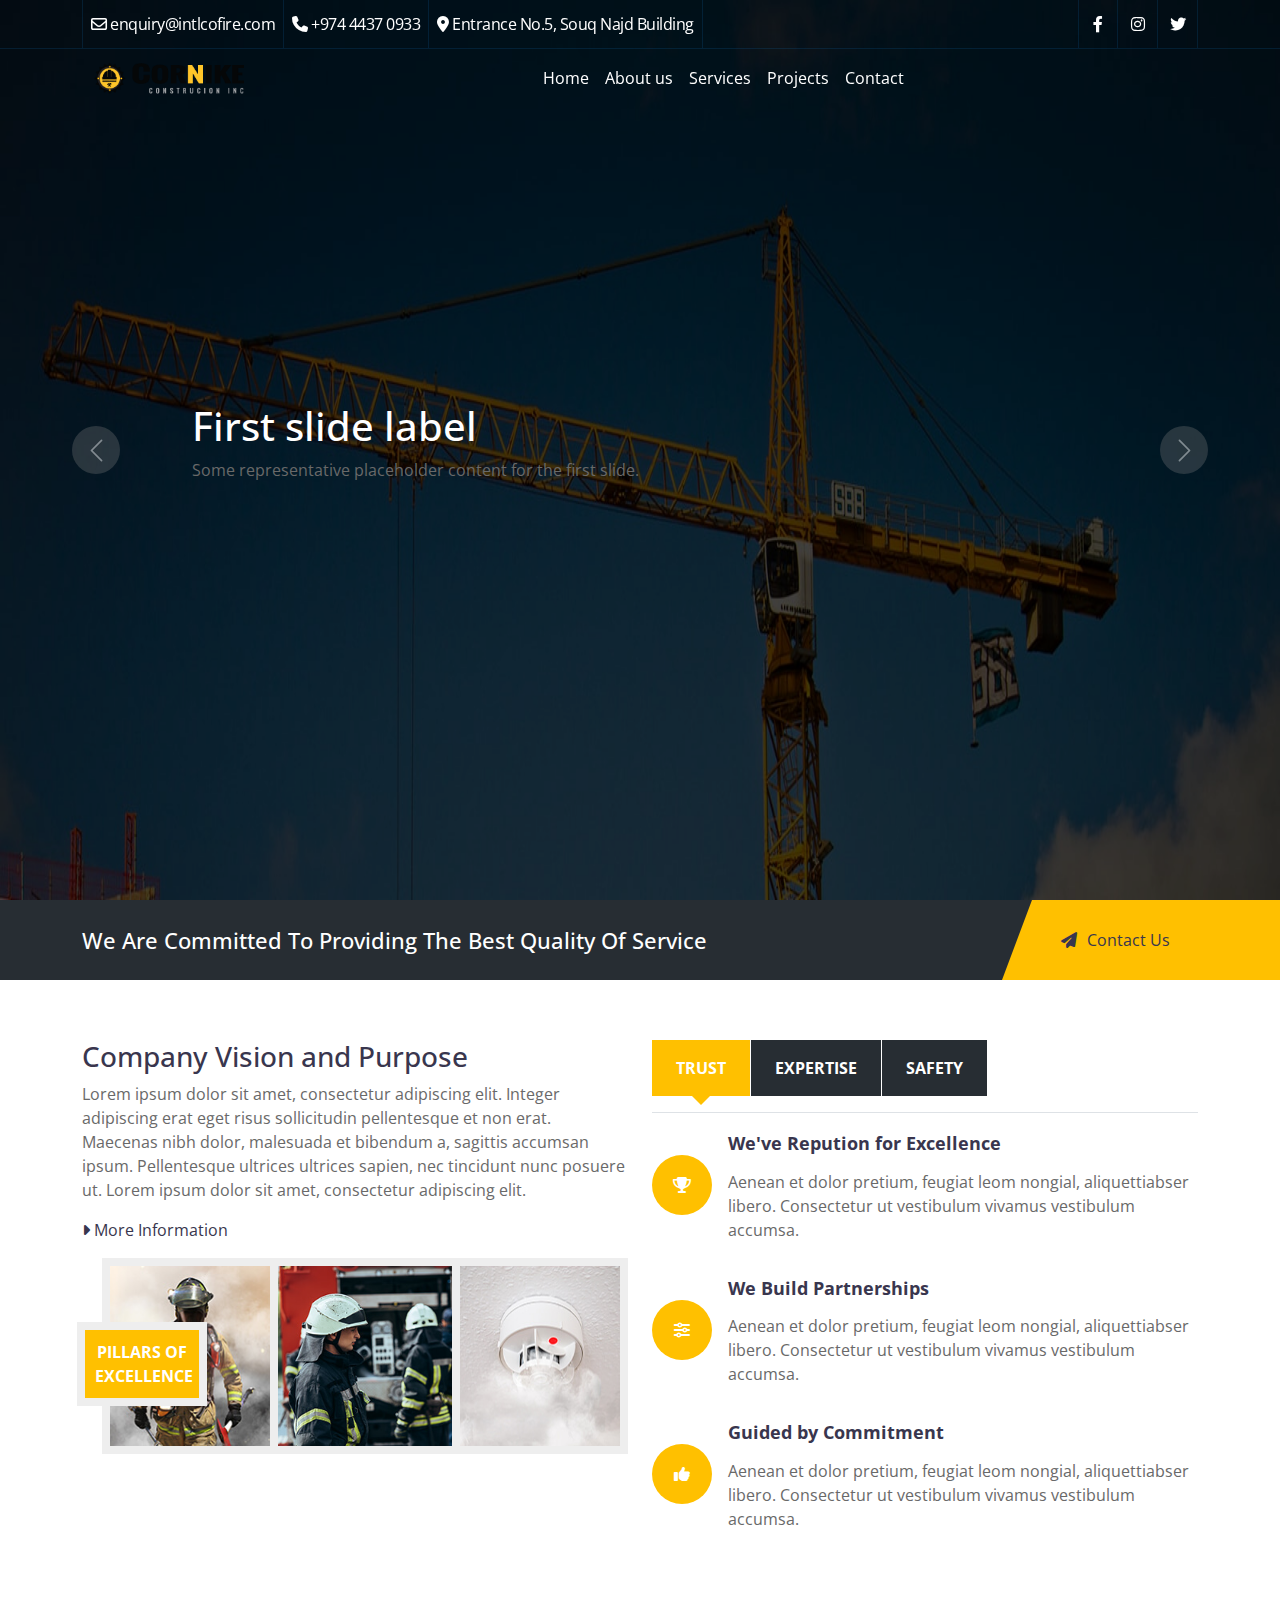
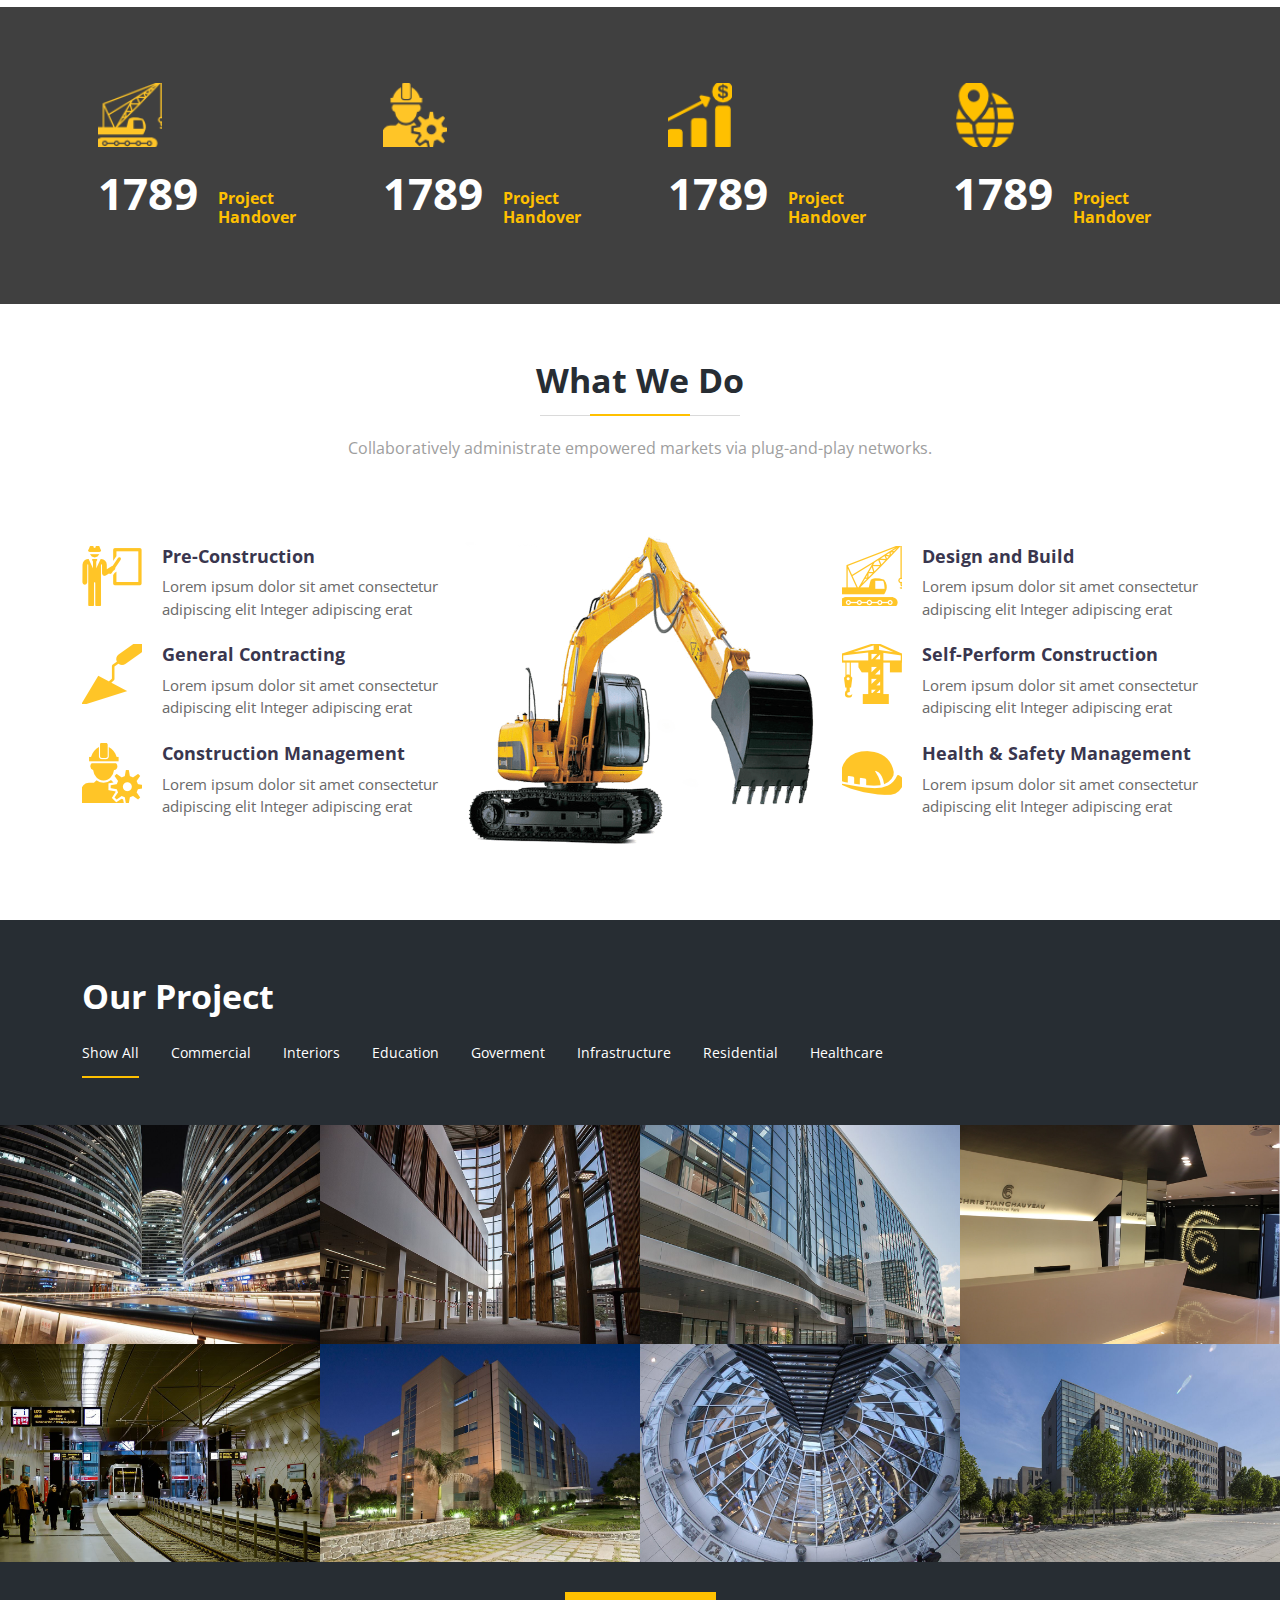
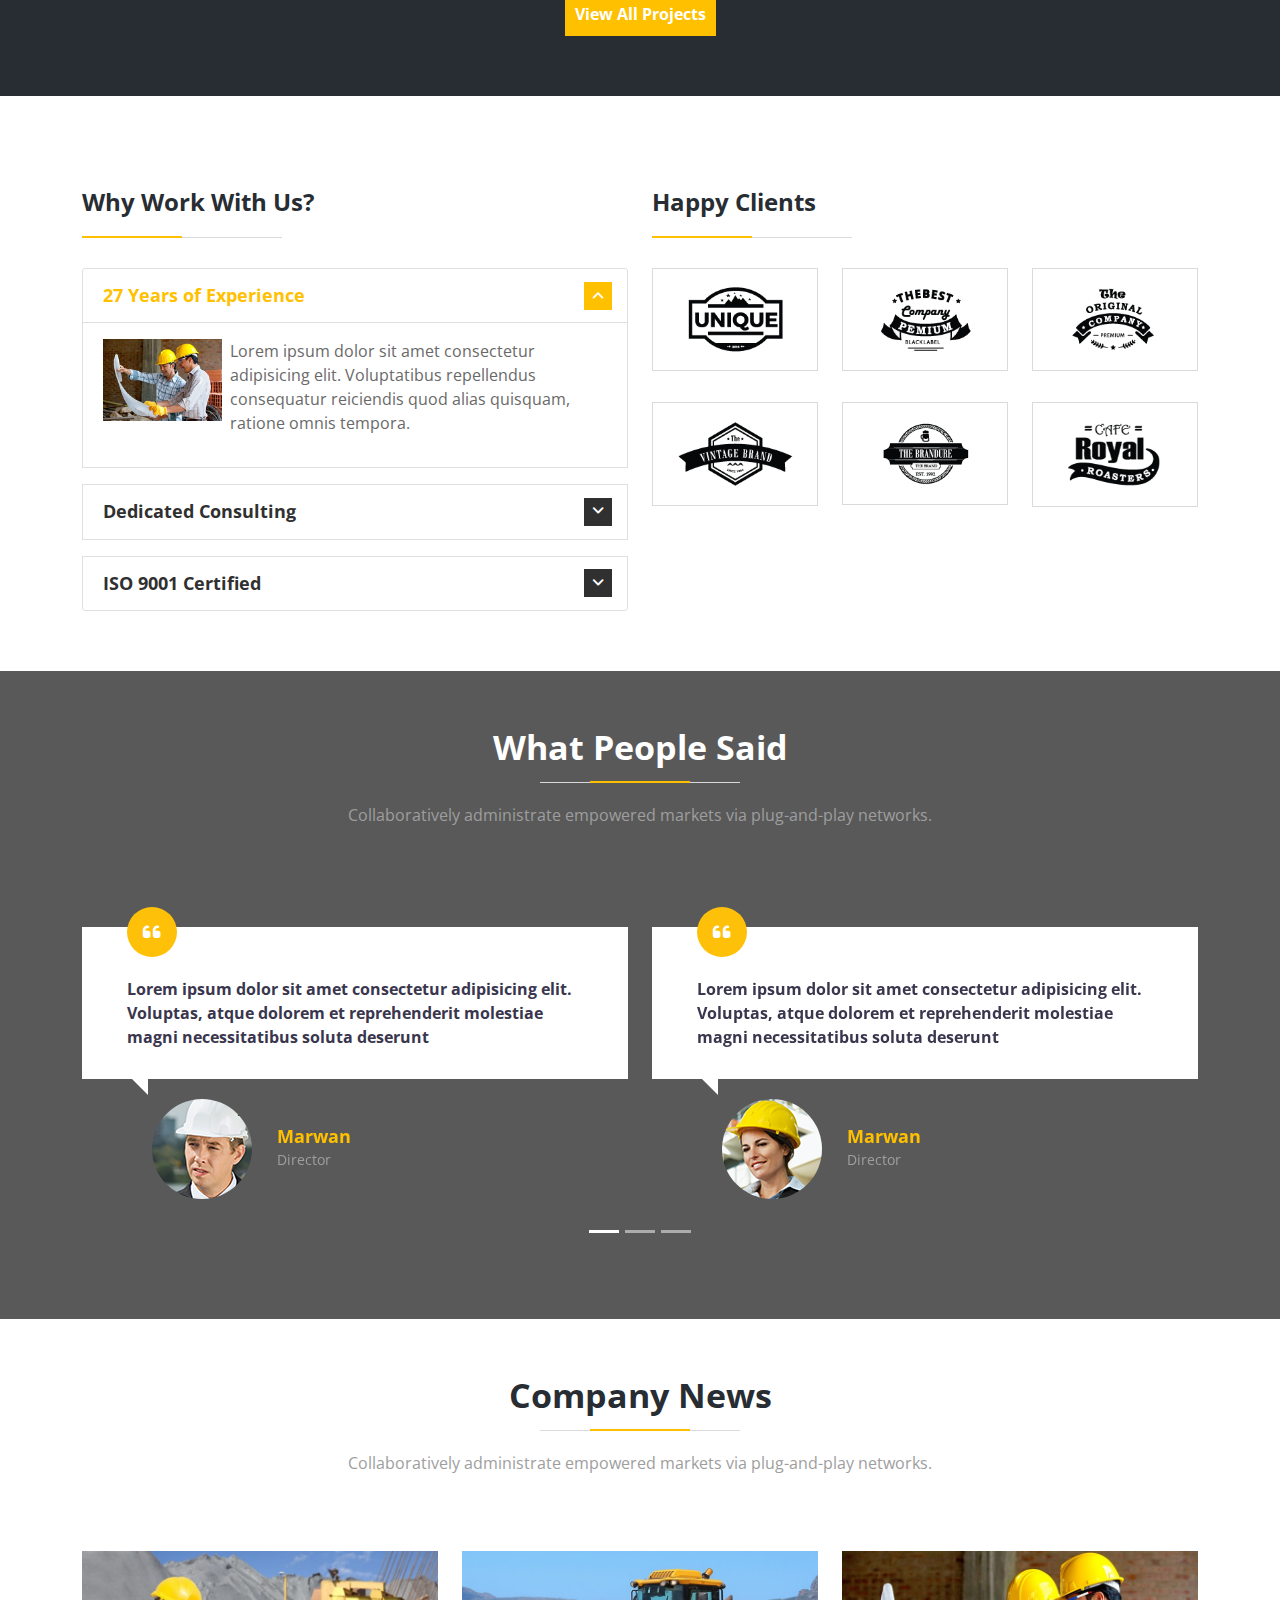
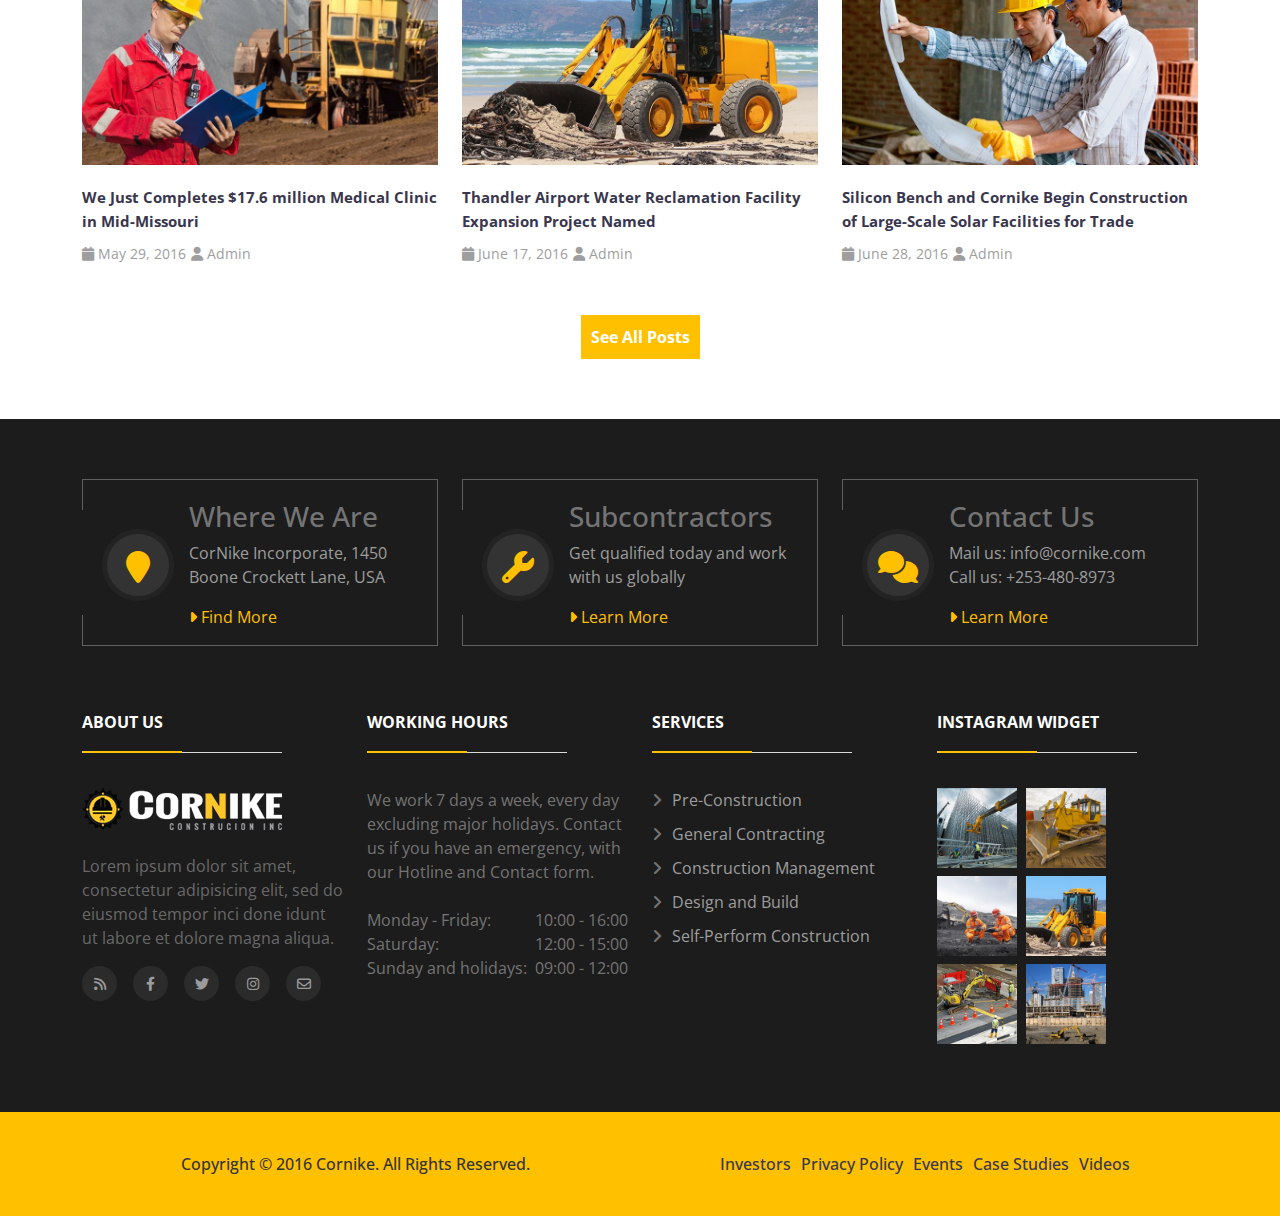
==== index.html @ f259c2c3 "add files" ====
<!DOCTYPE html>
<html lang="en">
  <head>
    <meta charset="UTF-8" />
    <meta name="viewport" content="width=device-width, initial-scale=1.0" />
    <title>Document</title>
    <!-- font Awesome -->
    <link
      rel="stylesheet"
      href="./Assets/libraries/font awesome/css/all.min.css"
    />
    <!-- Bootstrap file -->
    <link rel="stylesheet" href="./Assets/libraries/bootstap/bootstrap.css" />
    <!-- Webfonts -->
    <link rel="preconnect" href="https://fonts.googleapis.com" />
    <link rel="preconnect" href="https://fonts.gstatic.com" crossorigin />
    <link
      href="https://fonts.googleapis.com/css2?family=Open+Sans:wght@300;400;500;600;700&display=swap"
      rel="stylesheet"
    />
    <!-- File of Css -->
    <link rel="stylesheet" href="./Assets/css/global.css" />
    <link rel="stylesheet" href="./Assets/css/index.css" />
  </head>
  <body>
    <header class="">
      <div class="topbar">
        <div
          class="container d-none d-sm-flex align-items-center justify-content-between"
        >
          <div class="topbar-left-content d-flex align-items-center">
            <div class="topbar-mail p-2">
              <a href="mailto:enquiry@intlcofire.com" target="_blank">
                <i class="fa-regular fa-envelope"></i>
                <span class="d-none d-lg-inline-block"
                  >enquiry@intlcofire.com</span
                >
              </a>
            </div>
            <div class="topbar-contact p-2">
              <a href="tel:+97444370933 " target="_blank">
                <i class="fa-solid fa-phone"></i>
                <span class="d-none d-lg-inline-block"> +974 4437 0933</span>
              </a>
            </div>
            <div class="topbar-location p-2">
              <a href="" target="_blank">
                <i class="fa-solid fa-location-dot"></i>
                <span class="d-none d-lg-inline-block"
                  >Entrance No.5, Souq Najd Building</span
                >
              </a>
            </div>
          </div>
          <div class="topbar-right-content">
            <ul class="d-flex align-items-center ps-0 mb-0">
              <li class="ms-0">
                <a href="">
                  <i class="fa-brands fa-facebook-f"></i>
                </a>
              </li>
              <li class="ms-0">
                <a href="">
                  <i class="fa-brands fa-instagram"></i>
                </a>
              </li>
              <li class="ms-0">
                <a href="">
                  <i class="fa-brands fa-twitter"></i>
                </a>
              </li>
            </ul>
          </div>
        </div>
      </div>
      <div class="bottombar">
        <div class="container">
          <nav class="navbar navbar-expand-lg bg-body-tertiary">
            <div class="container-fluid">
              <a class="navbar-brand" href="#">
                <img
                  src="./Assets/Images/header/logo/firestone-fire-fighting-safety-equipment-dubai-al-ain-abu-dhabi.png"
                  alt=""
                />
              </a>
              <button
                class="navbar-toggler"
                type="button"
                data-bs-toggle="collapse"
                data-bs-target="#navbarNav"
                aria-controls="navbarNav"
                aria-expanded="false"
                aria-label="Toggle navigation"
              >
                <span class="navbar-toggler-icon">
                  <i class="fa-solid fa-bars"></i>
                </span>
              </button>
              <div class="collapse navbar-collapse" id="navbarNav">
                <ul class="navbar-nav mx-auto">
                  <li class="nav-item">
                    <a class="nav-link active" aria-current="page" href="#">
                      Home
                    </a>
                  </li>
                  <li class="nav-item">
                    <a class="nav-link" href="#">About us</a>
                  </li>
                  <li class="nav-item">
                    <a class="nav-link" href="#">Services</a>
                  </li>
                  <li class="nav-item">
                    <a class="nav-link" href="#"> Projects </a>
                  </li>
                  <li class="nav-item">
                    <a class="nav-link" href="#"> Contact </a>
                  </li>
                </ul>
              </div>
            </div>
          </nav>
        </div>
      </div>
    </header>
    <main>
      <section id="hero">
        <div
          id="carouselExampleAutoplaying"
          class="carousel slide"
          data-bs-ride="carousel"
        >
          <div class="carousel-inner">
            <div class="carousel-item active">
              <img
                src="./Assets/Images/home/hero-section/image-2.jpg"
                class="d-block w-100"
                alt="..."
              />
              <div class="info-content d-block">
                <h1>First slide label</h1>
                <p>
                  Some representative placeholder content for the first slide.
                </p>
              </div>
            </div>
            <div class="carousel-item">
              <img
                src="./Assets/Images/home/hero-section/image1.jpg"
                class="d-block w-100"
                alt="..."
              />
              <div class="info-content d-block">
                <h1>Second slide label</h1>
                <p>
                  Some representative placeholder content for the first slide.
                </p>
              </div>
            </div>
            <div class="carousel-item">
              <img
                src="./Assets/Images/home/hero-section/image 3.jpg"
                class="d-block w-100"
                alt="..."
              />
              <div class="info-content d-block">
                <h1>Third slide label</h1>
                <p>
                  Some representative placeholder content for the first slide.
                </p>
              </div>
            </div>
          </div>
          <button
            class="carousel-control-prev"
            type="button"
            data-bs-target="#carouselExampleAutoplaying"
            data-bs-slide="prev"
          >
            <span class="carousel-control-prev-icon" aria-hidden="true"></span>
            <span class="visually-hidden">Previous</span>
          </button>
          <button
            class="carousel-control-next"
            type="button"
            data-bs-target="#carouselExampleAutoplaying"
            data-bs-slide="next"
          >
            <span class="carousel-control-next-icon" aria-hidden="true"></span>
            <span class="visually-hidden">Next</span>
          </button>
        </div>
      </section>

      <section id="call-to-action" class="call-to-action">
        <div class="container">
          <div class="row">
            <div class="col-md-10 col-xs-12">
              <h3 class="call-to-action-title">
                We are committed to providing the best quality of service
              </h3>
            </div>

            <div class="col-md-2 col-xs-12">
              <div class="call-to-action-btn-angle">
                <a href="#"><i class="fa fa-paper-plane"></i>Contact Us</a>
              </div>
            </div>
          </div>
          <!-- Row end -->
        </div>
        <!-- Container end -->
      </section>

      <!-- <section id="whatWeProvide">
        <div class="container">
          <div class="row d-flex align-items-center">
            <div class="col-12 col-sm-6 col-md-4 py-2 align-self-stretch">
              <a
                class="box d-flex flex-column align-items-center gap-3 text-center"
                href=""
              >
                <div class="image">
                  <img
                    class="w-100"
                    src="./Assets/Images/home/Icons/fire-extinguisher-svgrepo-com.svg"
                    alt=""
                  />
                </div>
                <span class="fs-5 fw-bold">Supply &amp; Distribution</span>
                <p>
                  Distributor of fire fighting equipment & supplies. Products
                  such as fire extinguishers, fire hydrants, fire hose reels and
                  fire pump system.
                </p>
              </a>
            </div>
            <div class="col-12 col-sm-6 col-md-4 py-2 align-self-stretch">
              <a
                class="box d-flex flex-column align-items-center gap-3 text-center"
                href=""
              >
                <div class="image">
                  <img
                    class="w-100"
                    src="./Assets/Images/home/Icons/electrical-service-svgrepo-com.svg"
                    alt=""
                  />
                </div>
                <span class="fs-5 fw-bold">Installation & Commissioning</span>
                <p>
                  We design, install and program a fire alarm system for all
                  types of standard and special hazard situations.
                </p>
              </a>
            </div>
            <div class="col-12 col-sm-6 col-md-4 py-2 align-self-stretch">
              <a
                class="box d-flex flex-column align-items-center gap-3 text-center"
                href=""
              >
                <div class="image">
                  <img
                    class="w-100"
                    src="./Assets/Images/home/Icons/working-tools-svgrepo-com.svg"
                    alt=""
                  />
                </div>
                <span class="fs-5 fw-bold">Service &amp; Maintenance</span>
                <p>
                  We provide a variety of attractive Service and Maintenance
                  packages for full service contracts of your entire Fire and
                  Safety System.
                </p>
              </a>
            </div>
          </div>
        </div>
      </section> -->
      <!-- <section id="whoWeAre">

        <div class="container">
          <div class="row d-flex align-items-center">
            <div class="col-12 col-md-8">
              <div class="box">
                <h2 class="mb-4">Who We Are ?</h2>
                <p>
                  <strong
                    >International Company for Safety & Fire Equipment(Int'Co),
                  </strong>
                  Lorem ipsum dolor sit amet consectetur adipisicing elit.
                  Veritatis provident nulla nemo alias facere quo eos magni
                  aliquid cupiditate vero repudiandae minus, possimus ipsam
                  inventore molestias quas. Perferendis, quam. Quas.
                </p>
                <p>
                  Lorem ipsum dolor sit amet consectetur, adipisicing elit.
                  Sint, explicabo animi quam a voluptate qui doloremque
                  provident laudantium nulla quibusdam harum laboriosam
                  cupiditate molestias facere ratione nesciunt optio quos
                  maiores!
                </p>
                <p>
                  Lorem ipsum dolor, sit amet consectetur adipisicing elit.
                  Quidem nihil saepe quo dicta quas rem dolore itaque aperiam
                  atque ad, neque expedita temporibus quia odio voluptatibus
                  quos? Expedita, laboriosam tenetur.
                </p>
                <button type="button" class="btn btn-primary mt-4">
                  <a href="">Read more</a>
                </button>
              </div>
            </div>
            <div class="d-none d-md-flex col-4">
              <div class="box">
                <div class="image">
                  <img
                    class="w-100"
                    src="./Assets/Images/home/who we are/side_photo.png"
                    alt=""
                  />
                </div>
              </div>
            </div>
          </div>
        </div>
      </section> -->

      <section id="ts-features" class="ts-features">
        <div class="container">
          <div class="row">
            <div class="col-sm-6">
              <div class="intro-feature">
                <h3>Company Vision and Purpose</h3>
                <p>
                  Lorem ipsum dolor sit amet, consectetur adipiscing elit.
                  Integer adipiscing erat eget risus sollicitudin pellentesque
                  et non erat. Maecenas nibh dolor, malesuada et bibendum a,
                  sagittis accumsan ipsum. Pellentesque ultrices ultrices
                  sapien, nec tincidunt nunc posuere ut. Lorem ipsum dolor sit
                  amet, consectetur adipiscing elit.
                </p>
                <p>
                  <a class="intro-link" href="#"
                    ><i class="fa fa-caret-right"> </i> More Information</a
                  >
                </p>
                <div class="img-box d-flex">
                  <div class="img-box-small">Pillars of Excellence</div>
                  <figure>
                    <img
                      class="img-responsive bg-primary w-100"
                      src="./Assets/Images/home/ts-features/1.jpg"
                      alt=""
                    />
                  </figure>
                  <figure>
                    <img
                      class="img-responsive bg-primary w-100"
                      src="./Assets/Images/home/ts-features/2.jpg"
                      alt=""
                    />
                  </figure>
                  <figure>
                    <img
                      class="img-responsive bg-primary w-100"
                      src="./Assets/Images/home/ts-features/3.jpg"
                      alt=""
                    />
                  </figure>
                </div>
              </div>
              <!-- Intro box end -->
            </div>
            <!-- Col end -->

            <div class="col-sm-6">
              <div class="featured-tab">
                <ul class="nav nav-tabs d-flex">
                  <li class="py-3 px-4 mb-3 active">
                    <a
                      class="animated fadeIn"
                      href="#tab_a"
                      data-bs-toggle="tab"
                      aria-expanded="true"
                    >
                      <span class="tab-head">
                        <span class="tab-text-title">Trust</span>
                      </span>
                    </a>
                  </li>
                  <li class="py-3 px-4 mb-3">
                    <a
                      class="animated fadeIn"
                      href="#tab_b"
                      data-bs-toggle="tab"
                      aria-expanded="false"
                    >
                      <span class="tab-head">
                        <span class="tab-text-title">Expertise</span>
                      </span>
                    </a>
                  </li>
                  <li class="py-3 px-4 mb-3">
                    <a
                      class="animated fadeIn"
                      href="#tab_c"
                      data-bs-toggle="tab"
                      aria-expanded="false"
                    >
                      <span class="tab-head">
                        <span class="tab-text-title">Safety</span>
                      </span>
                    </a>
                  </li>
                </ul>

                <div class="tab-content">
                  <div class="tab-pane animated fadeInRight active" id="tab_a">
                    <div class="tab-wrapper">
                      <div class="ts-service-box d-flex gap-3">
                        <span class="ts-service-icon d-flex"
                          ><i class="fa fa-trophy"> </i
                        ></span>
                        <div class="ts-service-box-content">
                          <h3>We've Repution for Excellence</h3>
                          <p>
                            Aenean et dolor pretium, feugiat leom nongial,
                            aliquettiabser libero. Consectetur ut vestibulum
                            vivamus vestibulum accumsa.
                          </p>
                        </div>
                      </div>
                      <!-- Service 1 end -->

                      <div class="ts-service-box d-flex gap-3">
                        <span class="ts-service-icon d-flex"
                          ><i class="fa fa-sliders"> </i
                        ></span>
                        <div class="ts-service-box-content">
                          <h3>We Build Partnerships</h3>
                          <p>
                            Aenean et dolor pretium, feugiat leom nongial,
                            aliquettiabser libero. Consectetur ut vestibulum
                            vivamus vestibulum accumsa.
                          </p>
                        </div>
                      </div>
                      <!-- Service 2 end -->

                      <div class="ts-service-box d-flex gap-3">
                        <span class="ts-service-icon d-flex"
                          ><i class="fa fa-thumbs-up"> </i
                        ></span>
                        <div class="ts-service-box-content">
                          <h3>Guided by Commitment</h3>
                          <p>
                            Aenean et dolor pretium, feugiat leom nongial,
                            aliquettiabser libero. Consectetur ut vestibulum
                            vivamus vestibulum accumsa.
                          </p>
                        </div>
                      </div>
                      <!-- Service 3 end -->
                    </div>
                    <!-- Tab wrapper end -->
                  </div>
                  <!-- Tab pane 1 end -->

                  <div class="tab-pane animated fadeInRight" id="tab_b">
                    <p>
                      Anim pariatur cliche reprehenderit, enim eiusmod high life
                      accusamus terry richardson ad squid. 3 wolf moon officia
                      aute, non cupidatat skateboard dolor brunch. Food truck
                      quinoa nesciunt laborum eiusmod. Brunch 3 wolf moon
                      tempor, sunt aliqua put a bird on it squid single-origin
                      coffee nulla assumenda shoreditch et.
                    </p>

                    <div class="ts-service-box d-flex gap-3">
                      <span class="ts-service-icon d-flex"
                        ><i class="fa fa-users"> </i
                      ></span>
                      <div class="ts-service-box-content">
                        <h3>A Team of Professionals</h3>
                        <p>
                          Aenean et dolor pretium, feugiat leom nongial,
                          aliquettiabser libero. Consectetur ut vestibulum
                          vivamus vestibulum accumsa.
                        </p>
                      </div>
                    </div>
                    <!-- Service 1 end -->

                    <div class="ts-service-box d-flex gap-3">
                      <span class="ts-service-icon d-flex">
                        <i class="fa fa-hourglass"> </i>
                      </span>
                      <div class="ts-service-box-content">
                        <h3>121 Years of Young</h3>
                        <p>
                          Aenean et dolor pretium, feugiat leom nongial,
                          aliquettiabser libero. Consectetur ut vestibulum
                          vivamus vestibulum accumsa.
                        </p>
                      </div>
                    </div>
                    <!-- Service 2 end -->
                  </div>
                  <!-- Tab pane 2 end -->

                  <div class="tab-pane animated fadeInLeft" id="tab_c">
                    <div class="safety">
                      <img
                        class="pull-left"
                        src="./Assets/Images/home/ts-features/4.jpg"
                        alt=""
                      />
                      <p>
                        Aenean et dolor pretium, feugiat leom nongial,
                        aliquettiabser libero. Consectetur ut vestibulum vivamus
                        vestibulum accumsa.Aenean et dolor pretium, feugiat leom
                        nongial, aliquettiabser libero. Consectetur ut
                        vestibulum vivamus vestibulum accumsa.Aenean et dolor
                        pretium, feugiat leom nongial, aliquettiabser libero.
                        Consectetur ut vestibulum vivamus vestibulum
                        accumsa.Aenean et dolor pretium, feugiat leom nongial,
                        aliquettiabser libero. Consectetur ut vestibulum
                        vivamus.
                      </p>
                    </div>
                  </div>
                  <!-- Tab pane 3 end -->
                </div>
                <!-- tab content -->
              </div>
              <!-- Featured tab end -->
            </div>
            <!-- Col end -->
          </div>
          <!-- Row end -->
        </div>
        <!-- Container end -->
      </section>

      <section id="facts">
        <div class="container">
          <div class="row">
            <div class="col-12 col-lg-3">
              <div class="box p-3">
                <div class="fact-image">
                  <img
                    src="./Assets/Images/home/facts-images/fact1.png"
                    alt=""
                  />
                </div>
                <div class="fact-content">
                  <h2>1789</h2>
                  <h3>Project Handover</h3>
                </div>
              </div>
            </div>
            <div class="col-12 col-lg-3">
              <div class="box p-3">
                <div class="fact-image">
                  <img
                    src="./Assets/Images/home/facts-images/fact2.png"
                    alt=""
                  />
                </div>
                <div class="fact-content">
                  <h2>1789</h2>
                  <h3>Project Handover</h3>
                </div>
              </div>
            </div>
            <div class="col-12 col-lg-3">
              <div class="box p-3">
                <div class="fact-image">
                  <img
                    src="./Assets/Images/home/facts-images/fact3.png"
                    alt=""
                  />
                </div>
                <div class="fact-content">
                  <h2>1789</h2>
                  <h3>Project Handover</h3>
                </div>
              </div>
            </div>
            <div class="col-12 col-lg-3">
              <div class="box p-3">
                <div class="fact-image">
                  <img
                    src="./Assets/Images/home/facts-images/fact4.png"
                    alt=""
                  />
                </div>
                <div class="fact-content">
                  <h2>1789</h2>
                  <h3>Project Handover</h3>
                </div>
              </div>
            </div>
          </div>
        </div>
      </section>

      <section id="ts-service-area" class="ts-service-area">
        <div class="container">
          <div class="row text-center">
            <h2 class="main-heading border-title">What We Do</h2>
            <p class="main-sub-heading border-sub-title">
              Collaboratively administrate empowered markets via plug-and-play
              networks.
            </p>
          </div>
          <!--/ Title row end -->

          <div class="row">
            <div
              class="col-md-4 d-flex flex-column align-items-center justify-content-center gap-2 my-3"
            >
              <div class="ts-service-box">
                <div class="ts-service-box-img pull-left">
                  <img
                    src="./Assets/Images/home/what we do/srv-icn1-1.png"
                    alt=""
                  />
                </div>
                <div class="ts-service-box-info">
                  <h3 class="service-box-title">
                    <a href="#">Pre-Construction</a>
                  </h3>
                  <p>
                    Lorem ipsum dolor sit amet consectetur adipiscing elit
                    Integer adipiscing erat
                  </p>
                </div>
              </div>
              <!-- Service 1 end -->

              <div class="ts-service-box">
                <div class="ts-service-box-img pull-left">
                  <img
                    src="./Assets/Images/home/what we do/srv-icn1-2.png"
                    alt=""
                  />
                </div>
                <div class="ts-service-box-info">
                  <h3 class="service-box-title">
                    <a href="#">General Contracting</a>
                  </h3>
                  <p>
                    Lorem ipsum dolor sit amet consectetur adipiscing elit
                    Integer adipiscing erat
                  </p>
                </div>
              </div>
              <!-- Service 2 end -->

              <div class="ts-service-box">
                <div class="ts-service-box-img pull-left">
                  <img
                    src="./Assets/Images/home/what we do/srv-icn1-3.png"
                    alt=""
                  />
                </div>
                <div class="ts-service-box-info">
                  <h3 class="service-box-title">
                    <a href="#">Construction Management</a>
                  </h3>
                  <p>
                    Lorem ipsum dolor sit amet consectetur adipiscing elit
                    Integer adipiscing erat
                  </p>
                </div>
              </div>
              <!-- Service 3 end -->
            </div>
            <!-- Col end -->

            <div
              class="col-md-4 text-center d-flex align-items-center justify-content-center my-3"
            >
              <img
                class="service-center-img img-responsive w-100"
                src="./Assets/Images/home/what we do/images-removebg-preview.png"
                alt=""
              />
            </div>
            <!-- Col end -->

            <div
              class="col-md-4 d-flex flex-column align-items-center justify-content-center gap-2 my-3"
            >
              <div class="ts-service-box">
                <div class="ts-service-box-img pull-left">
                  <img
                    src="./Assets/Images/home/what we do/srv-icn1-4.png"
                    alt=""
                  />
                </div>
                <div class="ts-service-box-info">
                  <h3 class="service-box-title">
                    <a href="#">Design and Build</a>
                  </h3>
                  <p>
                    Lorem ipsum dolor sit amet consectetur adipiscing elit
                    Integer adipiscing erat
                  </p>
                </div>
              </div>
              <!-- Service 4 end -->

              <div class="ts-service-box">
                <div class="ts-service-box-img pull-left">
                  <img
                    src="./Assets/Images/home/what we do/srv-icn1-5.png"
                    alt=""
                  />
                </div>
                <div class="ts-service-box-info">
                  <h3 class="service-box-title">
                    <a href="#">Self-Perform Construction</a>
                  </h3>
                  <p>
                    Lorem ipsum dolor sit amet consectetur adipiscing elit
                    Integer adipiscing erat
                  </p>
                </div>
              </div>
              <!-- Service 5 end -->

              <div class="ts-service-box">
                <div class="ts-service-box-img pull-left">
                  <img
                    src="./Assets/Images/home/what we do/srv-icn1-6.png"
                    alt=""
                  />
                </div>
                <div class="ts-service-box-info">
                  <h3 class="service-box-title">
                    <a href="#">Health &amp; Safety Management</a>
                  </h3>
                  <p>
                    Lorem ipsum dolor sit amet consectetur adipiscing elit
                    Integer adipiscing erat
                  </p>
                </div>
              </div>
              <!-- Service 6 end -->
            </div>
            <!-- Col end -->
          </div>
          <!-- Content row end -->
        </div>
        <!--/ Container end -->
      </section>

      <section id="project-area">
        <div class="container">
          <div class="row">
            <h2 class="title">Our Project</h2>
          </div>
          <div class="row">
            <div class="project-nav">
              <ul class="d-flex flex-wrap gap-3 ps-0">
                <li data-filter="Showall" class="active mb-3 me-3">Show All</li>
                <li data-filter="Commercial" class="mb-3 me-3">Commercial</li>
                <li data-filter="Interiors" class="mb-3 me-3">Interiors</li>
                <li data-filter="Education" class="mb-3 me-3">Education</li>
                <li data-filter="Goverment" class="mb-3 me-3">Goverment</li>
                <li data-filter="Infrastructure" class="mb-3 me-3">
                  Infrastructure
                </li>
                <li data-filter="Residential" class="mb-3 me-3">Residential</li>
                <li data-filter="Healthcare" class="mb-3 me-3">Healthcare</li>
              </ul>
            </div>
          </div>
        </div>
        <div id="Showall" class="row projects-wrapper">
          <div class="project-item col-12 col-md-6 col-lg-3 px-0">
            <div class="image">
              <a href="">
                <img
                  class="w-100"
                  src="./Assets/Images/home/projects/project1.jpg"
                  alt=""
                />
              </a>
            </div>
            <div class="project-item-info-content">
              <a href="">
                <p>Capital Telway Building</p>
                <span>Commercial, Interiors</span>
              </a>
            </div>
          </div>
          <div class="project-item col-12 col-md-6 col-lg-3 px-0">
            <div class="image">
              <a href="">
                <img
                  class="w-100"
                  src="./Assets/Images/home/projects/project2.jpg"
                  alt=""
                />
              </a>
            </div>
            <div class="project-item-info-content">
              <a href="">
                <p>Capital Telway Building</p>
                <span>Commercial, Interiors</span>
              </a>
            </div>
          </div>
          <div class="project-item col-12 col-md-6 col-lg-3 px-0">
            <div class="image">
              <a href="">
                <img
                  class="w-100"
                  src="./Assets/Images/home/projects/project3.jpg"
                  alt=""
                />
              </a>
            </div>
            <div class="project-item-info-content">
              <a href="">
                <p>Capital Telway Building</p>
                <span>Commercial, Interiors</span>
              </a>
            </div>
          </div>
          <div class="project-item col-12 col-md-6 col-lg-3 px-0">
            <div class="image">
              <a href="">
                <img
                  class="w-100"
                  src="./Assets/Images/home/projects/project4.jpg"
                  alt=""
                />
              </a>
            </div>
            <div class="project-item-info-content">
              <a href="">
                <p>Capital Telway Building</p>
                <span>Commercial, Interiors</span>
              </a>
            </div>
          </div>
          <div class="project-item col-12 col-md-6 col-lg-3 px-0">
            <div class="image">
              <a href="">
                <img
                  class="w-100"
                  src="./Assets/Images/home/projects/project5.jpg"
                  alt=""
                />
              </a>
            </div>
            <div class="project-item-info-content">
              <a href="">
                <p>Capital Telway Building</p>
                <span>Commercial, Interiors</span>
              </a>
            </div>
          </div>
          <div class="project-item col-12 col-md-6 col-lg-3 px-0">
            <div class="image">
              <a href="">
                <img
                  class="w-100"
                  src="./Assets/Images/home/projects/project6.jpg"
                  alt=""
                />
              </a>
            </div>
            <div class="project-item-info-content">
              <a href="">
                <p>Capital Telway Building</p>
                <span>Commercial, Interiors</span>
              </a>
            </div>
          </div>
          <div class="project-item col-12 col-md-6 col-lg-3 px-0">
            <div class="image">
              <a href="">
                <img
                  class="w-100"
                  src="./Assets/Images/home/projects/project7.jpg"
                  alt=""
                />
              </a>
            </div>
            <div class="project-item-info-content">
              <a href="">
                <p>Capital Telway Building</p>
                <span>Commercial, Interiors</span>
              </a>
            </div>
          </div>
          <div class="project-item col-12 col-md-6 col-lg-3 px-0">
            <div class="image">
              <a href="">
                <img
                  class="w-100"
                  src="./Assets/Images/home/projects/project8.jpg"
                  alt=""
                />
              </a>
            </div>
            <div class="project-item-info-content">
              <a href="">
                <p>Capital Telway Building</p>
                <span>Commercial, Interiors</span>
              </a>
            </div>
          </div>
          <a class="general-btn view-all-projects-btn col-12"
            >View All Projects</a
          >
        </div>
      </section>

      <section id="whyWorkWithUs" class="content">
        <div class="container">
          <div class="row">
            <div class="col-md-6">
              <h3 class="main-heading border-title border-left">
                Why Work With Us?
              </h3>

              <div
                class="accordion d-flex flex-column gap-3"
                id="accordionPanelsStayOpenExample"
              >
                <div class="accordion-item">
                  <h2 class="accordion-header">
                    <button
                      class="accordion-button"
                      type="button"
                      data-bs-toggle="collapse"
                      data-bs-target="#panelsStayOpen-collapseOne"
                      aria-expanded="true"
                      aria-controls="panelsStayOpen-collapseOne"
                    >
                      27 Years of Experience
                    </button>
                  </h2>
                  <div
                    id="panelsStayOpen-collapseOne"
                    class="accordion-collapse collapse show"
                  >
                    <div class="accordion-body d-flex gap-2">
                      <div class="image">
                        <img
                          class="w-100"
                          src="./Assets/Images/home/why work with us/service1.jpg"
                          alt=""
                        />
                      </div>
                      <p>
                        Lorem ipsum dolor sit amet consectetur adipisicing elit.
                        Voluptatibus repellendus consequatur reiciendis quod
                        alias quisquam, ratione omnis tempora.
                      </p>
                    </div>
                  </div>
                </div>
                <div class="accordion-item">
                  <h2 class="accordion-header">
                    <button
                      class="accordion-button collapsed"
                      type="button"
                      data-bs-toggle="collapse"
                      data-bs-target="#panelsStayOpen-collapseTwo"
                      aria-expanded="false"
                      aria-controls="panelsStayOpen-collapseTwo"
                    >
                      Dedicated Consulting
                    </button>
                  </h2>
                  <div
                    id="panelsStayOpen-collapseTwo"
                    class="accordion-collapse collapse"
                  >
                    <div class="accordion-body d-flex gap-2">
                      <p>
                        Lorem ipsum dolor sit amet consectetur adipisicing elit.
                        Voluptatibus repellendus consequatur reiciendis quod
                        alias quisquam, ratione omnis tempora.
                      </p>
                      <div class="image">
                        <img
                          class="w-100"
                          src="./Assets/Images/home/why work with us/service2.jpg"
                          alt=""
                        />
                      </div>
                    </div>
                  </div>
                </div>
                <div class="accordion-item">
                  <h2 class="accordion-header">
                    <button
                      class="accordion-button collapsed"
                      type="button"
                      data-bs-toggle="collapse"
                      data-bs-target="#panelsStayOpen-collapseThree"
                      aria-expanded="false"
                      aria-controls="panelsStayOpen-collapseThree"
                    >
                      ISO 9001 Certified
                    </button>
                  </h2>
                  <div
                    id="panelsStayOpen-collapseThree"
                    class="accordion-collapse collapse"
                  >
                    <div class="accordion-body d-flex gap-2">
                      <div class="image">
                        <img
                          class="w-100"
                          src="./Assets/Images/home/why work with us/service3.jpg"
                          alt=""
                        />
                      </div>
                      <p>
                        Lorem ipsum dolor sit amet consectetur adipisicing elit.
                        Voluptatibus repellendus consequatur reiciendis quod
                        alias quisquam, ratione omnis tempora.
                      </p>
                    </div>
                  </div>
                </div>
              </div>
              <!--/ Accordion end -->
            </div>
            <!-- Col end -->

            <div class="col-md-6">
              <h3 class="main-heading border-title border-left">
                Happy Clients
              </h3>

              <div class="row all-clients">
                <div class="col-sm-4">
                  <figure
                    class="clients-logo d-flex align-items-center justify-content-center"
                  >
                    <a href="#"
                      ><img
                        class="img-responsive w-100"
                        src="./Assets/Images/home/why work with us/our clients/client1.png"
                        alt=""
                    /></a>
                  </figure>
                </div>
                <!-- Client 1 end -->

                <div class="col-sm-4">
                  <figure
                    class="clients-logo d-flex align-items-center justify-content-center"
                  >
                    <a href="#"
                      ><img
                        class="img-responsive w-100"
                        src="./Assets/Images/home/why work with us/our clients/client2.png"
                        alt=""
                    /></a>
                  </figure>
                </div>
                <!-- Client 2 end -->

                <div class="col-sm-4">
                  <figure
                    class="clients-logo d-flex align-items-center justify-content-center"
                  >
                    <a href="#"
                      ><img
                        class="img-responsive w-100"
                        src="./Assets/Images/home/why work with us/our clients/client3.png"
                        alt=""
                    /></a>
                  </figure>
                </div>
                <!-- Client 3 end -->

                <div class="col-sm-4">
                  <figure
                    class="clients-logo d-flex align-items-center justify-content-center"
                  >
                    <a href="#"
                      ><img
                        class="img-responsive w-100"
                        src="./Assets/Images/home/why work with us/our clients/client4.png"
                        alt=""
                    /></a>
                  </figure>
                </div>
                <!-- Client 4 end -->

                <div class="col-sm-4">
                  <figure
                    class="clients-logo d-flex align-items-center justify-content-center"
                  >
                    <a href="#"
                      ><img
                        class="img-responsive w-100"
                        src="./Assets/Images/home/why work with us/our clients/client5.png"
                        alt=""
                    /></a>
                  </figure>
                </div>
                <!-- Client 5 end -->

                <div class="col-sm-4">
                  <figure
                    class="clients-logo d-flex align-items-center justify-content-center"
                  >
                    <a href="#"
                      ><img
                        class="img-responsive w-100"
                        src="./Assets/Images/home/why work with us/our clients/client6.png"
                        alt=""
                    /></a>
                  </figure>
                </div>
                <!-- Client 6 end -->
              </div>
              <!-- Clients row end -->
            </div>
            <!-- Col end -->
          </div>
          <!--/ Content row end -->
        </div>
        <!--/ Container end -->
      </section>

      <section id="testimonial-area" class="testimonial-area bg-overlay">
        <div class="container">
          <div class="row text-center">
            <h2 class="main-heading border-title">What People Said</h2>
            <p class="main-sub-heading border-sub-title">
              Collaboratively administrate empowered markets via plug-and-play
              networks.
            </p>
          </div>
          <!--/ Title row end -->

          <div class="row"></div>
          <!--/ Content row end -->
          <div id="carouselExampleIndicators" class="carousel slide">
            <div class="carousel-indicators">
              <button
                type="button"
                data-bs-target="#carouselExampleIndicators"
                data-bs-slide-to="0"
                class="active"
                aria-current="true"
                aria-label="Slide 1"
              ></button>
              <button
                type="button"
                data-bs-target="#carouselExampleIndicators"
                data-bs-slide-to="1"
                aria-label="Slide 2"
              ></button>
              <button
                type="button"
                data-bs-target="#carouselExampleIndicators"
                data-bs-slide-to="2"
                aria-label="Slide 3"
              ></button>
            </div>
            <div class="carousel-inner">
              <div class="carousel-item active">
                <div class="info-wrapper row">
                  <div class="col-12 col-sm-6">
                    <div class="item-box">
                      <p>
                        Lorem ipsum dolor sit amet consectetur adipisicing elit.
                        Voluptas, atque dolorem et reprehenderit molestiae magni
                        necessitatibus soluta deserunt
                      </p>
                    </div>
                    <div class="quote-item-footer">
                      <div class="image">
                        <img
                          src="./Assets/Images/home/Testimonials/testimonial1.png"
                          alt=""
                        />
                      </div>
                      <div class="quote-item-info">
                        <h3>Marwan</h3>
                        <span>Director</span>
                      </div>
                    </div>
                  </div>
                  <div class="col-12 col-sm-6">
                    <div class="item-box">
                      <p>
                        Lorem ipsum dolor sit amet consectetur adipisicing elit.
                        Voluptas, atque dolorem et reprehenderit molestiae magni
                        necessitatibus soluta deserunt
                      </p>
                    </div>
                    <div class="quote-item-footer">
                      <div class="image">
                        <img
                          src="./Assets/Images/home/Testimonials/testimonial2.png"
                          alt=""
                        />
                      </div>
                      <div class="quote-item-info">
                        <h3>Marwan</h3>
                        <span>Director</span>
                      </div>
                    </div>
                  </div>
                </div>
              </div>
              <div class="carousel-item">
                <div class="info-wrapper row">
                  <div class="col-12 col-sm-6">
                    <div class="item-box">
                      <p>
                        Lorem ipsum dolor sit amet consectetur adipisicing elit.
                        Voluptas, atque dolorem et reprehenderit molestiae magni
                        necessitatibus soluta deserunt
                      </p>
                    </div>
                    <div class="quote-item-footer">
                      <div class="image">
                        <img
                          src="./Assets/Images/home/Testimonials/testimonial3.png"
                          alt=""
                        />
                      </div>
                      <div class="quote-item-info">
                        <h3>Marwan</h3>
                        <span>Director</span>
                      </div>
                    </div>
                  </div>
                  <div class="col-12 col-sm-6">
                    <div class="item-box">
                      <p>
                        Lorem ipsum dolor sit amet consectetur adipisicing elit.
                        Voluptas, atque dolorem et reprehenderit molestiae magni
                        necessitatibus soluta deserunt
                      </p>
                    </div>
                    <div class="quote-item-footer">
                      <div class="image">
                        <img
                          src="./Assets/Images/home/Testimonials/testimonial4.png"
                          alt=""
                        />
                      </div>
                      <div class="quote-item-info">
                        <h3>Marwan</h3>
                        <span>Director</span>
                      </div>
                    </div>
                  </div>
                </div>
              </div>
              <div class="carousel-item">
                <div class="info-wrapper row">
                  <div class="col-12 col-sm-6">
                    <div class="item-box">
                      <p>
                        Lorem ipsum dolor sit amet consectetur adipisicing elit.
                        Voluptas, atque dolorem et reprehenderit molestiae magni
                        necessitatibus soluta deserunt
                      </p>
                    </div>
                    <div class="quote-item-footer">
                      <div class="image">
                        <img
                          src="./Assets/Images/home/Testimonials/testimonial5.png"
                          alt=""
                        />
                      </div>
                      <div class="quote-item-info">
                        <h3>Marwan</h3>
                        <span>Director</span>
                      </div>
                    </div>
                  </div>
                  <!-- End col -->
                  <div class="col-12 col-sm-6">
                    <div class="item-box">
                      <p>
                        Lorem ipsum dolor sit amet consectetur adipisicing elit.
                        Voluptas, atque dolorem et reprehenderit molestiae magni
                        necessitatibus soluta deserunt
                      </p>
                    </div>
                    <div class="quote-item-footer">
                      <div class="image">
                        <img
                          src="./Assets/Images/home/Testimonials/testimonial3.png"
                          alt=""
                        />
                      </div>
                      <div class="quote-item-info">
                        <h3>Marwan</h3>
                        <span>Director</span>
                      </div>
                    </div>
                  </div>
                </div>
              </div>
            </div>
            <!-- <button
              class="carousel-control-prev"
              type="button"
              data-bs-target="#carouselExampleIndicators"
              data-bs-slide="prev"
            >
              <span
                class="carousel-control-prev-icon"
                aria-hidden="true"
              ></span>
              <span class="visually-hidden">Previous</span>
            </button>
            <button
              class="carousel-control-next"
              type="button"
              data-bs-target="#carouselExampleIndicators"
              data-bs-slide="next"
            >
              <span
                class="carousel-control-next-icon"
                aria-hidden="true"
              ></span>
              <span class="visually-hidden">Next</span>
            </button> -->
          </div>
        </div>
        <!--/ Container end -->
      </section>

      <section id="news" class="news">
        <div class="container">
          <div class="row text-center">
            <h2 class="main-heading border-title">Company News</h2>
            <p class="main-sub-heading border-sub-title">
              Collaboratively administrate empowered markets via plug-and-play
              networks.
            </p>
          </div>
          <!--/ Title row end -->

          <div class="row">
            <div class="col-md-4 col-xs-12 my-3">
              <div class="latest-post">
                <div class="latest-post-media">
                  <a href="#" class="latest-post-img image-angle">
                    <img
                      class="img-responsive w-100"
                      src="./Assets/Images/home/news/news1.jpg"
                      alt="img"
                    />
                  </a>
                </div>
                <div class="post-body">
                  <h4 class="post-title">
                    <a href="#"
                      >We Just Completes $17.6 million Medical Clinic in
                      Mid-Missouri</a
                    >
                  </h4>
                  <div class="latest-post-meta">
                    <span class="post-item-date">
                      <i class="fa fa-calendar"></i> May 29, 2016
                    </span>
                    <span class="post-item-author">
                      <i class="fa fa-user"></i> Admin
                    </span>
                  </div>
                </div>
              </div>
              <!-- Latest post end -->
            </div>
            <!-- 1st post col end -->

            <div class="col-md-4 col-xs-12 my-3">
              <div class="latest-post">
                <div class="latest-post-media">
                  <a href="#" class="latest-post-img image-angle">
                    <img
                      class="img-responsive w-100"
                      src="./Assets/Images/home/news/news2.jpg"
                      alt="img"
                    />
                  </a>
                </div>
                <div class="post-body">
                  <h4 class="post-title">
                    <a href="#"
                      >Thandler Airport Water Reclamation Facility Expansion
                      Project Named</a
                    >
                  </h4>
                  <div class="latest-post-meta">
                    <span class="post-item-date">
                      <i class="fa fa-calendar"></i> June 17, 2016
                    </span>
                    <span class="post-item-author">
                      <i class="fa fa-user"></i> Admin
                    </span>
                  </div>
                </div>
              </div>
              <!-- Latest post end -->
            </div>
            <!-- 2nd post col end -->

            <div class="col-md-4 col-xs-12 my-3">
              <div class="latest-post">
                <div class="latest-post-media">
                  <a href="#" class="latest-post-img image-angle">
                    <img
                      class="img-responsive w-100"
                      src="./Assets/Images/home/news/news3.jpg"
                      alt="img"
                    />
                  </a>
                </div>
                <div class="post-body">
                  <h4 class="post-title">
                    <a href="#"
                      >Silicon Bench and Cornike Begin Construction of
                      Large-Scale Solar Facilities for Trade</a
                    >
                  </h4>
                  <div class="latest-post-meta">
                    <span class="post-item-date">
                      <i class="fa fa-calendar"></i> June 28, 2016
                    </span>
                    <span class="post-item-author">
                      <i class="fa fa-user"></i> Admin
                    </span>
                  </div>
                </div>
              </div>
              <!-- Latest post end -->
            </div>
            <!-- 3rd post col end -->
          </div>
          <!--/ Content row end -->

          <a class="see-all-posts-btn general-btn" href="#">See All Posts</a>
        </div>
        <!--/ Container end -->
      </section>
    </main>

    <footer id="footer" class="footer bg-overlay">
      <div class="footer-top">
        <div class="container">
          <div class="row">
            <div class="col-md-4">
              <div class="action-box">
                <span class="action-box-icon">
                  <i class="fa fa-map-marker"></i>
                </span>
                <div class="action-box-content">
                  <h3>Where We Are</h3>
                  <p class="action-box-text">
                    CorNike Incorporate, 1450 Boone Crockett Lane, USA
                  </p>
                  <p>
                    <a href="#"><i class="fa fa-caret-right"> </i> Find More</a>
                  </p>
                </div>
              </div>
              <!-- Action box 1 end -->
            </div>
            <!-- Col end -->

            <div class="col-md-4">
              <div class="action-box">
                <span class="action-box-icon">
                  <i class="fa fa-wrench"></i>
                </span>
                <div class="action-box-content">
                  <h3>Subcontractors</h3>
                  <p class="action-box-text">
                    Get qualified today and work with us globally
                  </p>
                  <p>
                    <a href="#"
                      ><i class="fa fa-caret-right"> </i> Learn More</a
                    >
                  </p>
                </div>
              </div>
              <!-- Action box 2 end -->
            </div>
            <!-- Col end -->

            <div class="col-md-4">
              <div class="action-box">
                <span class="action-box-icon">
                  <i class="fa fa-comments"></i>
                </span>
                <div class="action-box-content">
                  <h3>Contact Us</h3>
                  <p class="action-box-text">
                    Mail us: info@cornike.com <br />
                    Call us: +253-480-8973
                  </p>
                  <p>
                    <a href="#"
                      ><i class="fa fa-caret-right"> </i> Learn More</a
                    >
                  </p>
                </div>
              </div>
              <!-- Action box 3 end -->
            </div>
            <!-- Col end -->
          </div>
          <!-- Content row end -->
        </div>
        <!--/ Container end -->
      </div>
      <!-- Footer top end -->

      <div class="footer-main">
        <div class="container">
          <div class="row">
            <div class="col-md-3 col-sm-12 footer-widget footer-about">
              <h3 class="main-heading widget-title">About Us</h3>
              <img
                class="footer-logo mb-4"
                src="./Assets/Images/home/Footer/footer-logo.png"
                alt=""
              />
              <p>
                Lorem ipsum dolor sit amet, consectetur adipisicing elit, sed do
                eiusmod tempor inci done idunt ut labore et dolore magna aliqua.
              </p>
              <div class="footer-social">
                <ul class="d-flex gap-3 ps-0">
                  <li>
                    <a href="#"><i class="fa fa-rss"></i></a>
                  </li>
                  <li>
                    <a href="#"><i class="fa-brands fa-facebook-f"></i></a>
                  </li>
                  <li>
                    <a href="#"><i class="fa-brands fa-twitter"></i></a>
                  </li>
                  <li>
                    <a href="#"><i class="fa-brands fa-instagram"></i></a>
                  </li>
                  <li>
                    <a href="#"><i class="fa-regular fa-envelope"></i></a>
                  </li>
                </ul>
              </div>
              <!-- Footer social end -->
            </div>
            <!-- Col end -->

            <div class="col-md-3 col-sm-12 footer-widget">
              <h3 class="main-heading widget-title">Working Hours</h3>
              <div class="working-hours">
                We work 7 days a week, every day excluding major holidays.
                Contact us if you have an emergency, with our Hotline and
                Contact form.
                <br /><br />
                Monday - Friday:
                <span class="text-right">10:00 - 16:00 </span> <br />
                Saturday: <span class="text-right">12:00 - 15:00</span> <br />
                Sunday and holidays:
                <span class="text-right">09:00 - 12:00</span>
              </div>
            </div>
            <!-- Col end -->

            <div class="col-md-3 col-sm-12 footer-widget">
              <h3 class="main-heading widget-title">Services</h3>
              <ul class="list-arrow ps-0">
                <li><a href="#">Pre-Construction</a></li>
                <li><a href="#">General Contracting</a></li>
                <li><a href="#">Construction Management</a></li>
                <li><a href="#">Design and Build</a></li>
                <li><a href="#">Self-Perform Construction</a></li>
              </ul>
            </div>
            <!-- Col end -->

            <div class="col-md-3 col-sm-12 footer-widget">
              <h3 class="main-heading widget-title">Instagram Widget</h3>
              <div class="instagram-widget">
                <a href="#"
                  ><img
                    class="img-responsive"
                    src="./Assets/Images/home/Footer/instagram/gallery1.jpg"
                    alt=""
                /></a>
                <a href="#"
                  ><img
                    class="img-responsive"
                    src="./Assets/Images/home/Footer/instagram/gallery2.jpg"
                    alt=""
                /></a>
                <a href="#"
                  ><img
                    class="img-responsive"
                    src="./Assets/Images/home/Footer/instagram/gallery3.jpg"
                    alt=""
                /></a>
                <a href="#"
                  ><img
                    class="img-responsive"
                    src="./Assets/Images/home/Footer/instagram/gallery4.jpg"
                    alt=""
                /></a>
                <a href="#"
                  ><img
                    class="img-responsive"
                    src="./Assets/Images/home/Footer/instagram/gallery5.jpg"
                    alt=""
                /></a>
                <a href="#"
                  ><img
                    class="img-responsive"
                    src="./Assets/Images/home/Footer/instagram/gallery6.jpg"
                    alt=""
                /></a>
              </div>
            </div>
            <!-- Col end -->
          </div>
          <!-- Row end -->
        </div>
        <!-- Container end -->
      </div>
      <!-- Footer main end -->

      <div class="copyright">
        <div class="container">
          <div class="row">
            <div class="col-xs-12 col-sm-6">
              <div class="copyright-info">
                <span>Copyright © 2016 Cornike. All Rights Reserved.</span>
              </div>
            </div>

            <div class="col-xs-12 col-sm-6">
              <div class="footer-menu">
                <ul class="nav unstyled">
                  <li><a href="#">Investors</a></li>
                  <li><a href="#">Privacy Policy</a></li>
                  <li><a href="#">Events</a></li>
                  <li><a href="#">Case Studies</a></li>
                  <li><a href="#">Videos</a></li>
                </ul>
              </div>
            </div>
          </div>
          <!-- Row end -->

          <div
            class="back-to-top"
            id="back-to-top"
            data-spy="affix"
            data-offset-top="10"
            class="back-to-top affix"
            style="display: block"
          >
            <button class="" title="Back to Top">
              <i class="fa fa-angle-double-up"></i>
            </button>
          </div>
        </div>
        <!-- Container end -->
      </div>
      <!-- Copyright end -->
    </footer>
  </body>
  <script src="./Assets/libraries/bootstap/bootstrap.js"></script>
  <script src="./Assets/Scripts/global.js"></script>
  <script src="./Assets/Scripts/home.js"></script>
</html>
---- Assets/css/global.css ----
:root {
    --main-color: #333;
    --main-color-2: #ffc000;
    --main-color-3: #272D33;
    --primary-color: #39364e;
    --secondary-color: #696969;
    --white-color: white;
    --fourthly-color: #9e9e9e;
    --dark-gray: #303030;
    --border-color: #1188dd26;
    --transition: 0.4s;
    --main-padding: 60px;
    --main-fontWeight: 700;
}

* {
    margin: 0;
    padding: 0;
    border: none;
    position: relative;
    box-sizing: border-box;
    scroll-behavior: smooth;
    list-style: none;
}

body {
    font-family: 'Open Sans', sans-serif !important;
}

h3 {
    color: var(--primary-color);
}

p {
    color: var(--secondary-color);
}


a {
    color: var(--primary-color);
    transition: var(--transition);
    -webkit-transition: var(--transition);
    -moz-transition: var(--transition);
    -ms-transition: var(--transition);
    -o-transition: var(--transition);
    text-decoration: none;
}

a:hover {
    color: var(--main-color-2) !important;
}

/* Start Header */

header {
    position: fixed;
    top: 0;
    left: 0;
    z-index: 999;
    width: 100%;
}

.scroll {
    background-color: white;
    transition: var(--transition);
    -webkit-transition: var(--transition);
    -moz-transition: var(--transition);
    -ms-transition: var(--transition);
    -o-transition: var(--transition);
    box-shadow: 0 3px 6px rgba(0, 0, 0, 0.16), 0 3px 6px rgba(0, 0, 0, 0.23);
}

/* Start Topbar Section */
.topbar {
    border-bottom: 1px solid var(--border-color);
}

.topbar-left-content>div {
    border: 1px solid var(--border-color);
    border-top: none;
    border-bottom: none;
    height: 48px;
    display: flex;
    align-items: center;
}

.topbar-left-content>div:not(:nth-of-type(1)) {
    border-left: none;
}

.topbar-right-content ul>li {
    border: 1px solid var(--border-color);
    border-top: none;
    border-bottom: none;
    width: 40px;
    height: 48px;
    display: flex;
    align-items: center;
    justify-content: center;
}

.topbar-right-content ul>li:not(:nth-of-type(1)) {
    border-left: none;
}

.topbar a {
    letter-spacing: -0.5px;
    color: white;
}

.scroll .topbar a {
    color: var(--main-color);
}

/* End Topbar Section */

/* Start Bottombar Section */
.bottombar .navbar-brand img {
    width: 150px;
}

.bottombar .navbar-toggler:focus {
    color: transparent;
}

.bottombar .navbar-toggler-icon {
    display: flex;
    align-items: center;
    width: 100%;
    color: white;
}

.scroll .bottombar .navbar-toggler-icon {
    color: var(--main-color);
}

.bottombar .navbar-nav:hover .nav-link:not(:hover) {
    filter: grayscale(100%);
    opacity: 0.50;
}

.bottombar a {
    color: white;
    transition: var(--transition);
    -webkit-transition: var(--transition);
    -moz-transition: var(--transition);
    -ms-transition: var(--transition);
    -o-transition: var(--transition);
}

.scroll .bottombar a {
    color: var(--main-color);
}

/* End Bottombar Section */

/* End Header */

/* Start Footer Section */

#footer {
    padding-top: var(--main-padding);
    background-image: url(../Images/home/Footer/parallax3.jpg);
    background-repeat: no-repeat;
    background-size: cover;
    background-attachment: fixed;
    background-position: 50% 50%;
    color: #747474;
    background-color: #000000e3;
    ;
    background-blend-mode: overlay;
}

#footer .container {
    z-index: 2;
}

#footer .footer-top .action-box {
    border: 1px solid rgba(255, 255, 255, .3);
    border-left: 0;
    padding: 20px 15px 0 20px;
    min-height: 135px;
    position: relative;
    display: flex;
    align-items: stretch;
    gap: 15px;
    height: 100%;
}

#footer .footer-top .action-box::before {
    content: "";
    background: rgba(255, 255, 255, .3);
    content: '';
    height: 30px;
    position: absolute;
    left: 0;
    width: 1px;
    top: 0;
}

#footer .footer-top .action-box::after {
    content: "";
    background: rgba(255, 255, 255, .3);
    content: '';
    height: 30px;
    position: absolute;
    left: 0;
    width: 1px;
    bottom: 0;
}


#footer .footer-top .action-box span {
    margin: auto 0;
}

#footer .footer-top .action-box span i {
    font-size: 32px;
    margin-bottom: 15px;
    background: rgba(255, 255, 255, .1);
    border: 5px solid rgba(0, 0, 0, 0.3);
    display: inline-block;
    text-align: center;
    width: 72px;
    height: 72px;
    line-height: 66px;
    color: var(--main-color-2);
    border-radius: 100%;
}

#footer .footer-top .action-box-content h3 {
    color: var(--thirdly-color);
}

#footer .footer-top .action-box-content p {
    color: var(--fourthly-color);
}

#footer .footer-top .action-box-content p a {
    color: var(--main-color-2);
}

#footer .footer-main {
    padding: var(--main-padding) 0;
}

#footer .footer-main .main-heading {
    font-size: 16px;
    font-weight: 700;
    position: relative;
    margin-bottom: 35px;
    padding-bottom: 15px;
    text-transform: uppercase;
    color: #fff;
}

#footer .footer-main .main-heading::before {
    left: 0;
    bottom: 0;
    transform: translateX(0);
}

#footer .footer-main .main-heading::after {
    left: 0;
    transform: translateX(0);
}

#footer .footer-main .main-heading p {
    font-size: 15px;
}

#footer .footer-main .footer-social i {
    color: #9b9b9b;
    background-color: #2b2b2b;
    width: 35px;
    height: 35px;
    font-size: 14px;
    border-radius: 50%;
    -webkit-border-radius: 50%;
    -moz-border-radius: 50%;
    -ms-border-radius: 50%;
    -o-border-radius: 50%;
    display: flex;
    align-items: center;
    justify-content: center;
}

#footer .footer-main .working-hours span {
    float: right;
}

#footer .footer-main ul.list-arrow li {
    margin-bottom: 10px;
}

#footer .footer-main ul.list-arrow li:before {
    font-family: FontAwesome;
    content: "\f105";
    margin-right: 10px;
    color: #747474;
    font-size: 16px;
}

#footer .footer-main ul.list-arrow li a {
    color: var(--fourthly-color);
}

#footer .footer-main .instagram-widget a {
    overflow: hidden;
    margin: 0 5px 2px 0px;
    width: 80px;
    height: auto;
    display: inline-block;
}

#footer .footer-main .instagram-widget a img {
    width: 100%;
    max-width: 100%;
}

#footer .copyright {
    background: var(--main-color-2);
    color: #333333;
    padding: 40px 0;
    position: relative;
    z-index: 1;
    font-weight: 500;
    text-align: center;
}

#footer .copyright .footer-menu .nav {
    justify-content: center;
    padding-left: 0;
    gap: 10px;
}

#footer .back-to-top {
    display: none !important;
    position: fixed;
    width: fit-content;
    margin-left: auto;
    right: 40px;
    bottom: 40px;
    cursor: pointer;
}

#footer .back-to-top.active {
    display: block !important;
}

#footer #back-to-top button {
    background-color: var(--dark-gray);
    color: var(--main-color-2);
    width: 40px;
    height: 40px;
    transition: var(--transition);
    -webkit-transition: var(--transition);
    -moz-transition: var(--transition);
    -ms-transition: var(--transition);
    -o-transition: var(--transition);
    cursor: pointer;
}

#footer #back-to-top button:hover {
    color: var(--white-color);
}

/* End Footer Section */
---- Assets/css/index.css ----
:root {
    --main-color: #333;
    --main-color-2: #ffc000;
    --main-color-3: #272D33;
    --primary-color: #39364e;
    --secondary-color: #696969;
    --white-color: white;
    --fourthly-color: #9e9e9e;
    --dark-gray: #303030;
    --border-color: #1188dd26;
    --transition: 0.4s;
    --main-padding: 60px;
    --main-fontWeight: 700;
}

h3 {
    color: var(--primary-color);
}

p {
    color: var(--secondary-color);
}

a {
    color: var(--primary-color);
    transition: var(--transition);
    -webkit-transition: var(--transition);
    -moz-transition: var(--transition);
    -ms-transition: var(--transition);
    -o-transition: var(--transition);
}

a:hover {
    color: var(--main-color-2);
}

.main-heading {
    font-size: 34px;
    line-height: 32px;
    font-weight: 700;
    margin-top: 0;
    margin-bottom: 20px;
    padding-bottom: 20px;
    position: relative;
    color: var(--main-color-3);
}

.main-heading::before {
    content: "";
    position: absolute;
    bottom: 0px;
    left: 50%;
    transform: translateX(-50%);
    -webkit-transform: translateX(-50%);
    -moz-transform: translateX(-50%);
    -ms-transform: translateX(-50%);
    -o-transform: translateX(-50%);
    width: 100px;
    height: 2px;
    background-color: var(--main-color-2);
    z-index: 2;
}

.main-heading::after {
    content: "";
    position: absolute;
    bottom: 0;
    left: 50%;
    transform: translateX(-50%);
    height: 1px;
    width: 200px;
    background-color: #dadada;
}

.main-sub-heading {
    max-width: 80%;
    font-size: 16px;
    margin: 0 auto 60px;
    color: var(--fourthly-color);
}

.general-btn {
    width: fit-content;
    margin: 30px auto 0;
    padding: 10px;
    color: var(--white-color);
    background-color: var(--main-color-2);
    font-weight: 700;
    cursor: pointer;
    transition: var(--transition);
    -webkit-transition: var(--transition);
    -moz-transition: var(--transition);
    -ms-transition: var(--transition);
    -o-transition: var(--transition);
}

.general-btn:hover {
    background-color: var(--main-color);
    color: var(--white-color);
}

/* Start Hero Section */

#hero {
    height: 100vh;
}

#hero .carousel-item {
    position: relative;
    overflow: hidden;
    height: 100vh;
    max-height: 100%;
}

#hero .carousel-item::after {
    content: "";
    position: absolute;
    top: 0;
    left: 0;
    width: 100%;
    height: 100%;
    background-color: rgba(0, 0, 0, 0.37);
}

#hero img {
    height: 100%;
}

.carousel-control-prev-icon,
.carousel-control-next-icon {
    background-color: rgba(128, 128, 128, 0.611);
    background-size: 27px;
    border-radius: 50%;
    width: 3rem;
    height: 3rem;
    z-index: 99;
}

#hero .info-content {
    display: block !important;
    position: absolute;
    top: 50%;
    left: 15%;
    transform: translateY(-50%);
    color: white;
    z-index: 9;
}

/* End Hero Section */

/* Start call-to-action Section */

#call-to-action {
    background-color: var(--main-color-3);
    overflow: hidden;
}

#call-to-action .call-to-action-title {
    color: #fff;
    margin: 0;
    padding: 25px 0;
    line-height: normal;
    font-size: 22px;
    text-transform: capitalize;
}

#call-to-action .call-to-action-btn-angle {
    background: var(--main-color-2);
    min-height: 80px;
    padding: 28px 0;
    position: relative;
    text-align: center;
}

#call-to-action .call-to-action-btn-angle:before {
    content: '';
    position: absolute;
    top: 0;
    left: -30px;
    z-index: 0;
    border-left: 30px solid transparent;
    border-right: 0 solid transparent;
    border-bottom: 80px solid var(--main-color-2);
    bottom: 0;
}

#call-to-action .call-to-action-btn-angle:after {
    content: "";
    position: absolute;
    background: var(--main-color-2);
    display: block;
    width: 300%;
    height: 100%;
    right: -300%;
    top: 0;
}

#call-to-action .call-to-action-btn-angle a {
    display: flex;
    align-items: center;
    justify-content: center;
    gap: 10px;
}

/* End call-to-action Section */

/* Start What We Provide Section */

#whatWeProvide {
    padding-top: var(--main-padding);
    padding-bottom: var(--main-padding);
    z-index: 2;
}

#whatWeProvide .box {
    background-color: white;
    border: 1px solid #eee;
    padding: 20px 10px;
    height: 100%;
    box-shadow: 0 1px 1px rgba(0, 0, 0, 0.12), 0 2px 2px rgba(0, 0, 0, 0.12);
    transition: var(--transition);
    -webkit-transition: var(--transition);
    -moz-transition: var(--transition);
    -ms-transition: var(--transition);
    -o-transition: var(--transition);
    cursor: pointer;
}

#whatWeProvide .box:hover {
    box-shadow: 0 1px 1px rgba(0, 0, 0, 0.11), 0 2px 2px rgba(0, 0, 0, 0.11), 0 4px 4px rgba(0, 0, 0, 0.11), 0 6px 8px rgba(0, 0, 0, 0.11), 0 8px 16px rgba(0, 0, 0, 0.11);
    z-index: 2;
    background-color: var(--main-color-2);
}

#whatWeProvide .box .image {
    width: 64px;
    aspect-ratio: 1/1;
}

#whatWeProvide .box span {
    color: var(--primary-color);
}

#whatWeProvide .box:hover span {
    color: white;
}

#whatWeProvide .box p {
    color: var(--secondary-color);
}

#whatWeProvide .box:hover p {
    color: white;
}

/* End What We Provide Section */

/* Start whoWeAre Section */

#whoWeAre {
    background-color: #EEF7FD;
    padding-bottom: var(--main-padding);
    padding-top: 250px;
    position: relative;
    top: -200px;
}

#whoWeAre .box h2 {
    color: var(--primary-color);
}

#whoWeAre .box strong {
    color: var(--primary-color);
}

#whoWeAre .box p {
    color: var(--secondary-color);
}

#whoWeAre .box button a {
    color: var(--white-color);
}

#whoWeAre .box .image {
    position: relative;
    max-height: 513px;
    overflow: hidden;
}

#whoWeAre .box .image::before {
    content: "";
    position: absolute;
    top: 0;
    left: 0;
    width: 100%;
    height: 100%;
    background-color: #0000006b;
    z-index: 2;
}

#whoWeAre .box .image img {
    height: 100% !important;
}

/* End whoWeAre Section */

/* Start ts-features Section */
#ts-features {
    padding: var(--main-padding) 0;
}

#ts-features .intro-feature .image-box {
    position: relative;
}

#ts-features .intro-feature .img-box-small {
    position: absolute;
    top: 50%;
    left: -5px;
    transform: translateY(-50%);
    z-index: 9;
    background-color: var(--main-color-2);
    color: var(--white-color);
    padding: 10px;
    width: 130px;
    text-align: center;
    font-weight: 700;
    border: 8px solid #eee;
    margin: auto;
    text-transform: uppercase;
}

#ts-features .intro-feature .img-box figure {
    width: 200px;
}

#ts-features .intro-feature .img-box figure:nth-of-type(1) {
    margin-left: 20px;
}

#ts-features .intro-feature .img-box figure:not(:nth-of-type(2)) {
    border: 8px solid #eee;
}

#ts-features .intro-feature .img-box figure:nth-of-type(2) {
    border: 8px solid #eee;
    border-left: 0;
    border-right: 0;
}

#ts-features .intro-feature .img-box figure img {
    height: 100%;
}

#ts-features .featured-tab .nav-tabs li {
    background-color: var(--main-color-3);
    position: relative;
}

#ts-features .featured-tab .nav-tabs li.active {
    background-color: var(--main-color-2);
}

#ts-features .featured-tab .nav-tabs li.active:before {
    content: "";
    position: absolute;
    bottom: -19px;
    left: 50%;
    transform: translateX(-50%);
    border-width: 10px;
    border-style: solid;
    border-color: var(--main-color-2) transparent transparent transparent;
}

#ts-features .featured-tab .nav-tabs li:nth-of-type(2) {
    border: 1px solid white;
    border-top: 0;
    border-bottom: 0;
}

#ts-features .featured-tab .nav-tabs .tab-text-title {
    color: var(--white-color);
    font-weight: 700;
    text-transform: uppercase;
}

#ts-features .featured-tab .ts-service-box .ts-service-icon {
    display: flex;
}

#ts-features .featured-tab .ts-service-box .ts-service-icon i {
    width: 60px;
    height: 60px;
    margin: auto;
    text-align: center;
    display: flex;
    align-items: center;
    justify-content: center;
    border-radius: 50%;
    background-color: var(--main-color-2);
    color: white;
}

#ts-features .featured-tab .ts-service-box h3 {
    font-size: 18px;
    font-weight: 700;
    margin: 20px 0 15px;
}

#ts-features .featured-tab .safety {
    display: flex;
    align-items: center;
    justify-content: center;
    gap: 10px;
    flex-wrap: wrap;
}

/* End ts-features Section */

/* Start Facts Section */

#facts {
    padding-top: var(--main-padding);
    padding-bottom: var(--main-padding);
    background-image: url(../Images/home/facts-images/parallax1.jpg);
    background-size: cover;
    background-repeat: no-repeat;
    background-position: bottom;
    background-color: #000000bf;
    background-blend-mode: overlay;
    background-attachment: fixed;

}

#facts .fact-image {
    width: 64px;
    height: 64px;
}

#facts .fact-image img {
    width: 100%;
    color: red;
}

#facts .fact-content {
    display: flex;
    margin: 20px 0 0;
    gap: 10px;
}

#facts .fact-content h2 {
    font-size: 44px;
    font-weight: 700;
    color: var(--white-color);
}

#facts .fact-content h3 {
    font-size: 16px;
    font-weight: 700;
    color: var(--main-color-2);
    margin: 0 0 0 10px;
    align-self: flex-end;
}

/* End Facts Section */

/* Start ts-service-area Section */

#ts-service-area {
    padding-top: var(--main-padding);
    padding-bottom: var(--main-padding);
}

#ts-service-area .ts-service-box {
    display: flex;
    gap: 20px;
}

#ts-service-area .service-box-title {
    font-size: 18px;
    font-weight: 700;
}

#ts-service-area .ts-service-box p {
    font-size: 15px;
}

#ts-service-area .service-center-img {
    max-width: 350px;
}

/* End ts-service-area Section */

/* Start project-area Section */

#project-area {
    padding-top: var(--main-padding);
    padding-bottom: var(--main-padding);
    background-color: var(--main-color-3);
}

#project-area .title {
    color: var(--white-color);
    margin-bottom: 30px;
    font-size: 34px;
    line-height: 32px;
    font-weight: 700;
}

#project-area li {
    font-size: 14px;
    color: var(--white-color);
    position: relative;
    cursor: pointer;
}

#project-area li.active::before {
    content: "";
    position: absolute;
    bottom: -15px;
    left: 0;
    height: 2px;
    width: 100%;
    background-color: var(--main-color-2);
}

#project-area .projects-wrapper {
    margin: 30px 0 0;
    max-width: 100%;
    width: 100%;
}

#project-area .projects-wrapper .project-item {
    position: relative;
    cursor: pointer;
    overflow: hidden;
}

#project-area .projects-wrapper .project-item::before {
    content: "";
    position: absolute;
    top: 0;
    left: 0%;
    width: 100%;
    height: 100%;
    background-color: #00000071;
    z-index: 1;
    transition: var(--transition);
    -webkit-transition: var(--transition);
    -moz-transition: var(--transition);
    -ms-transition: var(--transition);
    -o-transition: var(--transition);
    opacity: 0;
}

#project-area .projects-wrapper .project-item:hover::before {
    left: 0;
    opacity: 1;
}

#project-area .projects-wrapper .project-item-info-content {
    position: absolute;
    top: 100%;
    transform: translateY(-50%);
    left: 20%;
    transition: var(--transition);
    -webkit-transition: var(--transition);
    -moz-transition: var(--transition);
    -ms-transition: var(--transition);
    -o-transition: var(--transition);
    opacity: 0;
    z-index: 2;
}

#project-area .projects-wrapper .project-item:hover>.project-item-info-content {
    top: 50%;
    opacity: 1;
}

#project-area .projects-wrapper .project-item .image {
    overflow: hidden;
}

#project-area .projects-wrapper .project-item .image img {
    transition: var(--transition);
    -webkit-transition: var(--transition);
    -moz-transition: var(--transition);
    -ms-transition: var(--transition);
    -o-transition: var(--transition);
}

#project-area .projects-wrapper .project-item:hover img {
    transform: scale(1.2) rotate(5deg);
}

#project-area .projects-wrapper .project-item-info-content p {
    font-size: 18px;
    font-weight: 700;
    color: var(--white-color);
}

#project-area .projects-wrapper .project-item-info-content span {
    display: block;
    color: var(--white-color);
    background-color: var(--main-color-2);
    padding: 4px 6px;
    font-size: 12px;
    width: fit-content;
    margin-top: 15px;
}


/* End project-area Section */

/* Start why Work Wit hUs Section */

#whyWorkWithUs {
    padding-top: var(--main-padding);
    padding-bottom: var(--main-padding);
}

#whyWorkWithUs .main-heading {
    font-size: 24px;
    margin: 30px 0;
}

#whyWorkWithUs .main-heading::before {
    left: 0;
    transform: translateX(0);
}

#whyWorkWithUs .main-heading::after {
    left: 0;
    transform: translateX(0);
}

#whyWorkWithUs .accordion-item {
    border: 1px solid rgba(0, 0, 0, 0.125);
}

#whyWorkWithUs .accordion-button {
    color: var(--dark-gray);
    font-weight: 700;
    font-size: 18px;
}

.accordion-button:not(.collapsed) {
    background-color: white !important;
    color: var(--main-color-2) !important;
}

#whyWorkWithUs .accordion-button::after {
    content: "\f107";
    font-family: "FontAwesome";
    position: absolute;
    z-index: 0;
    font-size: 14px;
    right: 15px;
    padding: 14px;
    text-align: center;
    top: 50%;
    -webkit-transform: translateY(-50%);
    transform: translateY(-50%);
    background-image: none;
    background-color: var(--dark-gray);
    color: var(--white-color);
    display: flex;
    align-items: center;
    justify-content: center;
}

#whyWorkWithUs .accordion-button:not(.collapsed)::after {
    content: "\f106";
    background-color: var(--main-color-2);
}

#whyWorkWithUs .all-clients .clients-logo a {
    border: 1px solid #dadada;
    padding: 15px;
    display: inline-block;
    margin-bottom: 15px;
}

/* End why Work Wit hUs Section */

/* Start testimonial-area Section */

#testimonial-area {
    padding: var(--main-padding) 0;
    background-image: url(../Images/home/Testimonials/parallax2.jpg);
    background-repeat: no-repeat;
    background-size: cover;
    background-attachment: fixed;
    background-position: 50% 50%;
    background-color: #000000a6;
    background-blend-mode: overlay;
}

#testimonial-area .container {
    z-index: 1;
}

#testimonial-area .main-heading {
    color: var(--white-color);
}

#testimonial-area #carouselExampleIndicators {
    padding-bottom: 30px;
}

#testimonial-area .carousel-inner .carousel-item .info-wrapper {
    margin-bottom: 30px;
}

#testimonial-area .carousel-inner .carousel-item .info-wrapper .item-box {
    background-color: var(--white-color);
    margin: 40px 0 10px;
    padding: 50px 40px 30px 45px;
}

#testimonial-area .carousel-inner .carousel-item .info-wrapper .item-box::before {
    content: "\f10d";
    font-family: FontAwesome;
    position: absolute;
    font-size: 20px;
    left: 45px;
    top: -20px;
    color: #fff;
    background: #ffc009;
    width: 50px;
    height: 50px;
    line-height: 50px;
    text-align: center;
    border-radius: 100%;
}

#testimonial-area .carousel-inner .carousel-item .info-wrapper .item-box::after {
    content: "";
    position: absolute;
    bottom: -16px;
    left: 50px;
    border-width: 16px 0 0 16px;
    border-style: solid;
    border-color: #fff transparent;
    display: block;
    width: 0;
}

#testimonial-area .carousel-inner .carousel-item .info-wrapper .item-box p {
    margin-bottom: 0 !important;
    color: var(--primary-color);
    font-weight: var(--main-fontWeight);
}

#testimonial-area .carousel-item .info-wrapper .quote-item-footer {
    margin-top: 20px;
    margin-left: 70px;
    display: flex;
    align-items: center;
    gap: 25px;
}

#testimonial-area .carousel-item .info-wrapper .quote-item-footer .image {
    overflow: hidden;
}

#testimonial-area .carousel-item .info-wrapper .quote-item-footer .image img {
    border-radius: 50%;
    -webkit-border-radius: 50%;
    -moz-border-radius: 50%;
    -ms-border-radius: 50%;
    -o-border-radius: 50%;
}

#testimonial-area .carousel-item .info-wrapper .quote-item-footer .quote-item-info h3 {
    font-size: 18px;
    font-weight: var(--main-fontWeight);
    line-height: 18px;
    margin: 0 0 2px;
    color: var(--main-color-2);
}

#testimonial-area .carousel-item .info-wrapper .quote-item-footer .quote-item-info span {
    color: var(--fourthly-color);
    font-size: 14px;
}

/* End testimonial-area Section */

/* Start news Section */

#news {
    padding: var(--main-padding) 0;
}

#news .post-body {
    padding: 20px 0 5px;
}

#news .latest-post .post-title {
    font-size: 15px;
    line-height: 24px;
    margin: 0 0 10px;
    font-weight: var(--main-fontWeight);
}

#news .latest-post .latest-post-meta {
    display: flex;
    gap: 5px;
}

#news .latest-post .latest-post-meta span {
    color: var(--fourthly-color);
    font-size: 14px;
}

#news .latest-post .latest-post-meta span i {
    font-size: 14px;
}


#news .see-all-posts-btn {
    display: flex;
    align-items: center;
    justify-content: center;
}

/* End news"Section */
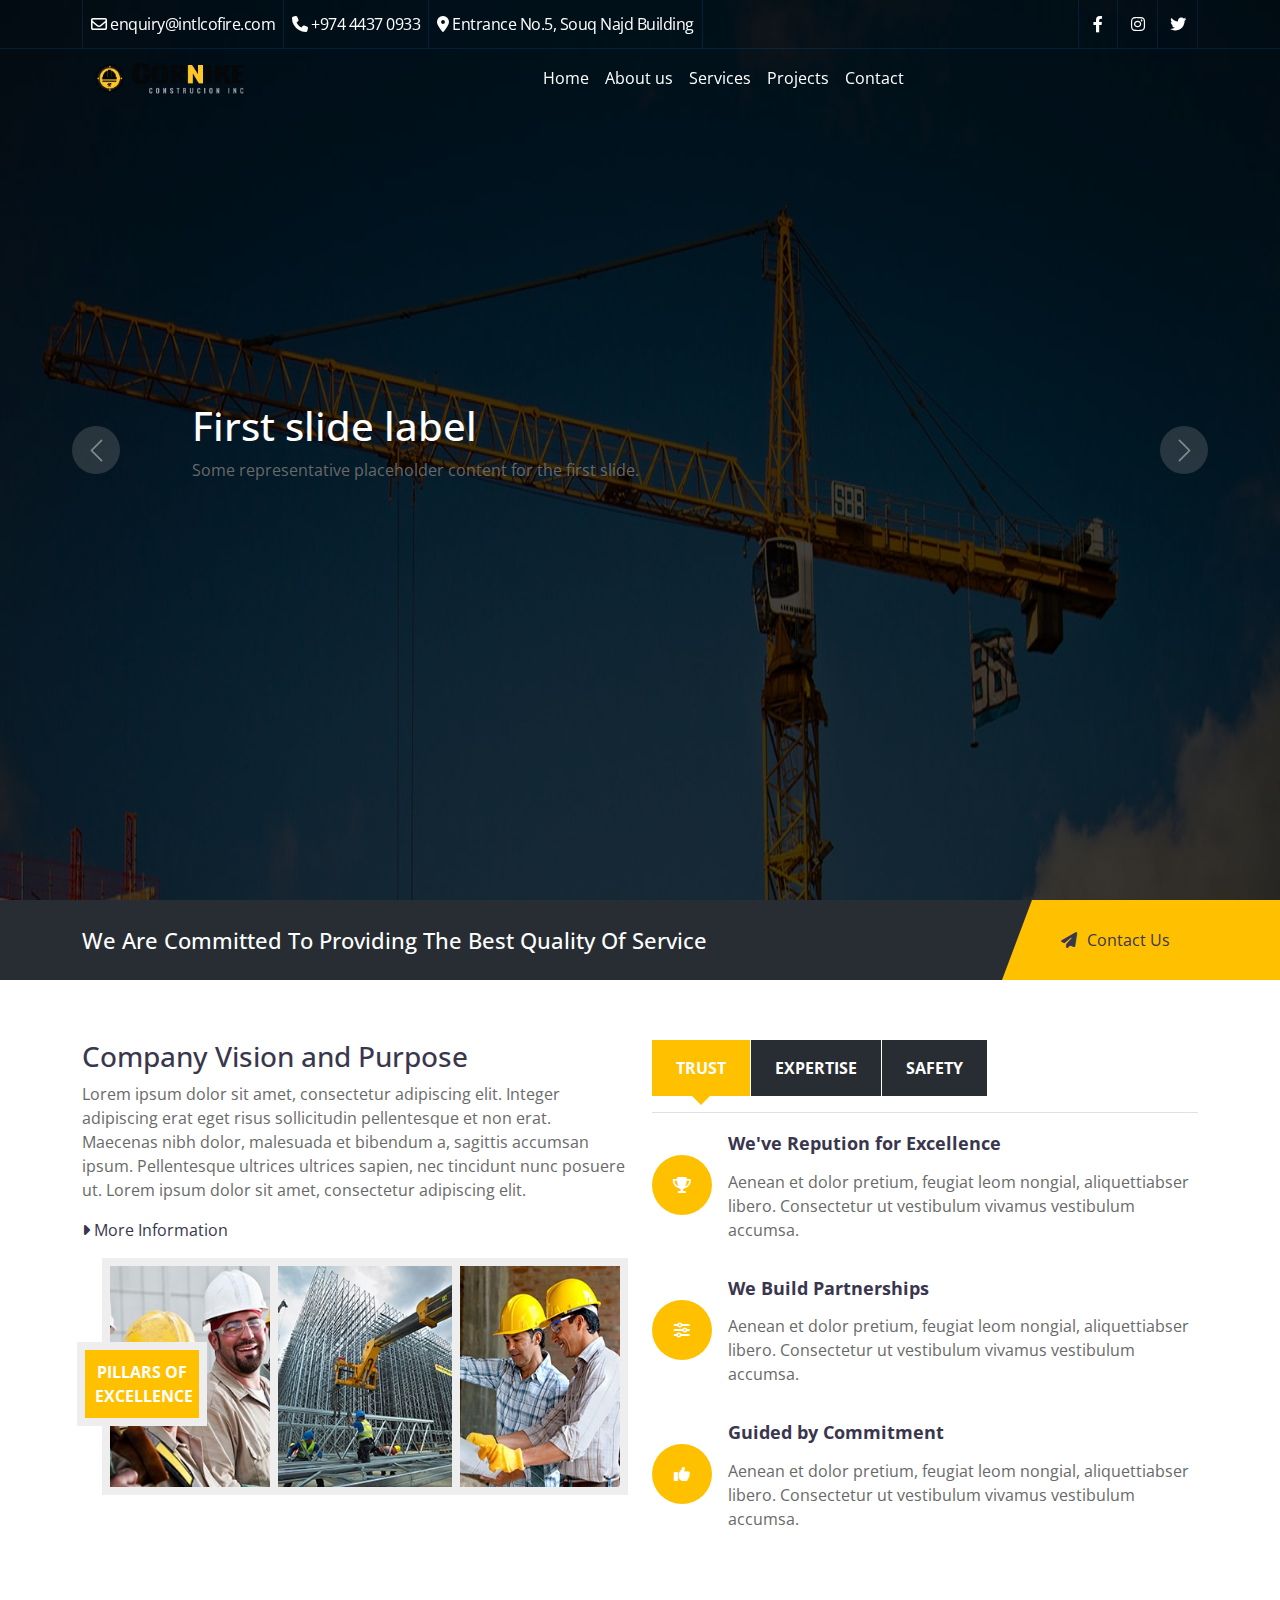
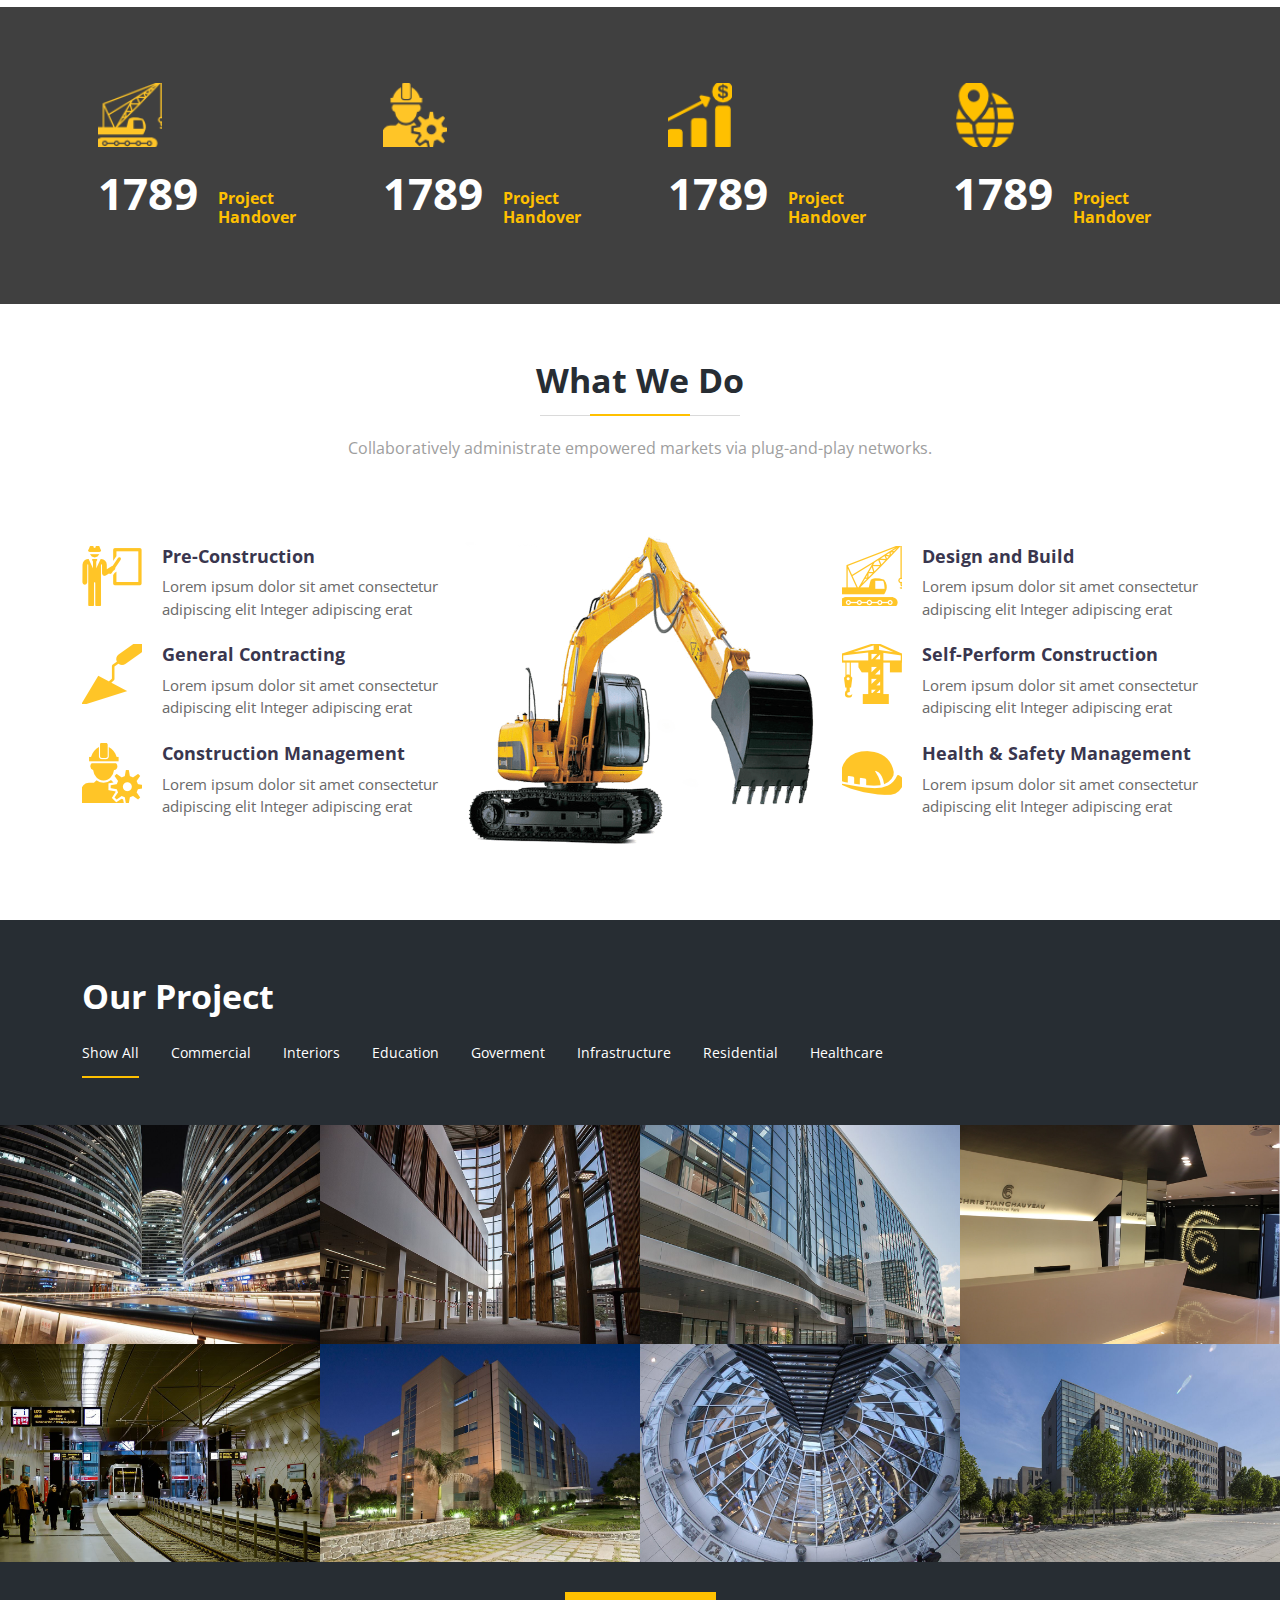
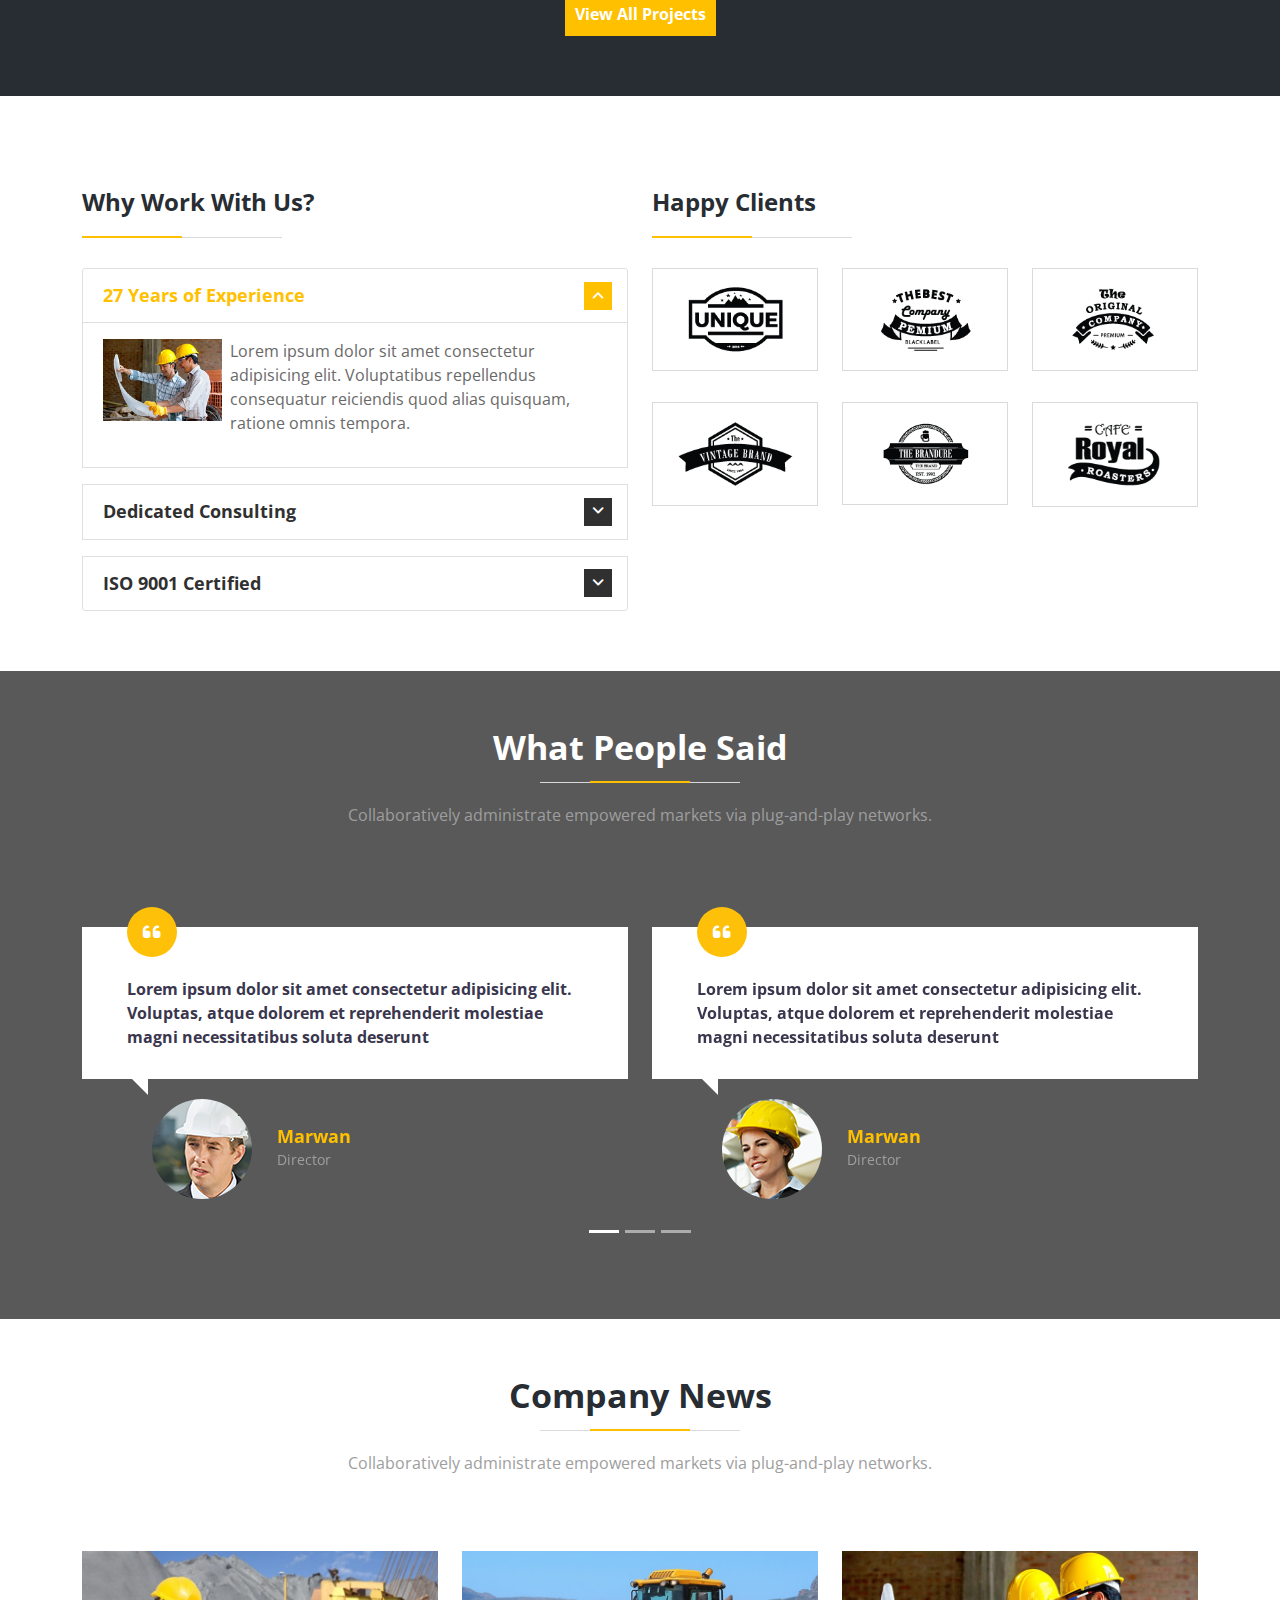
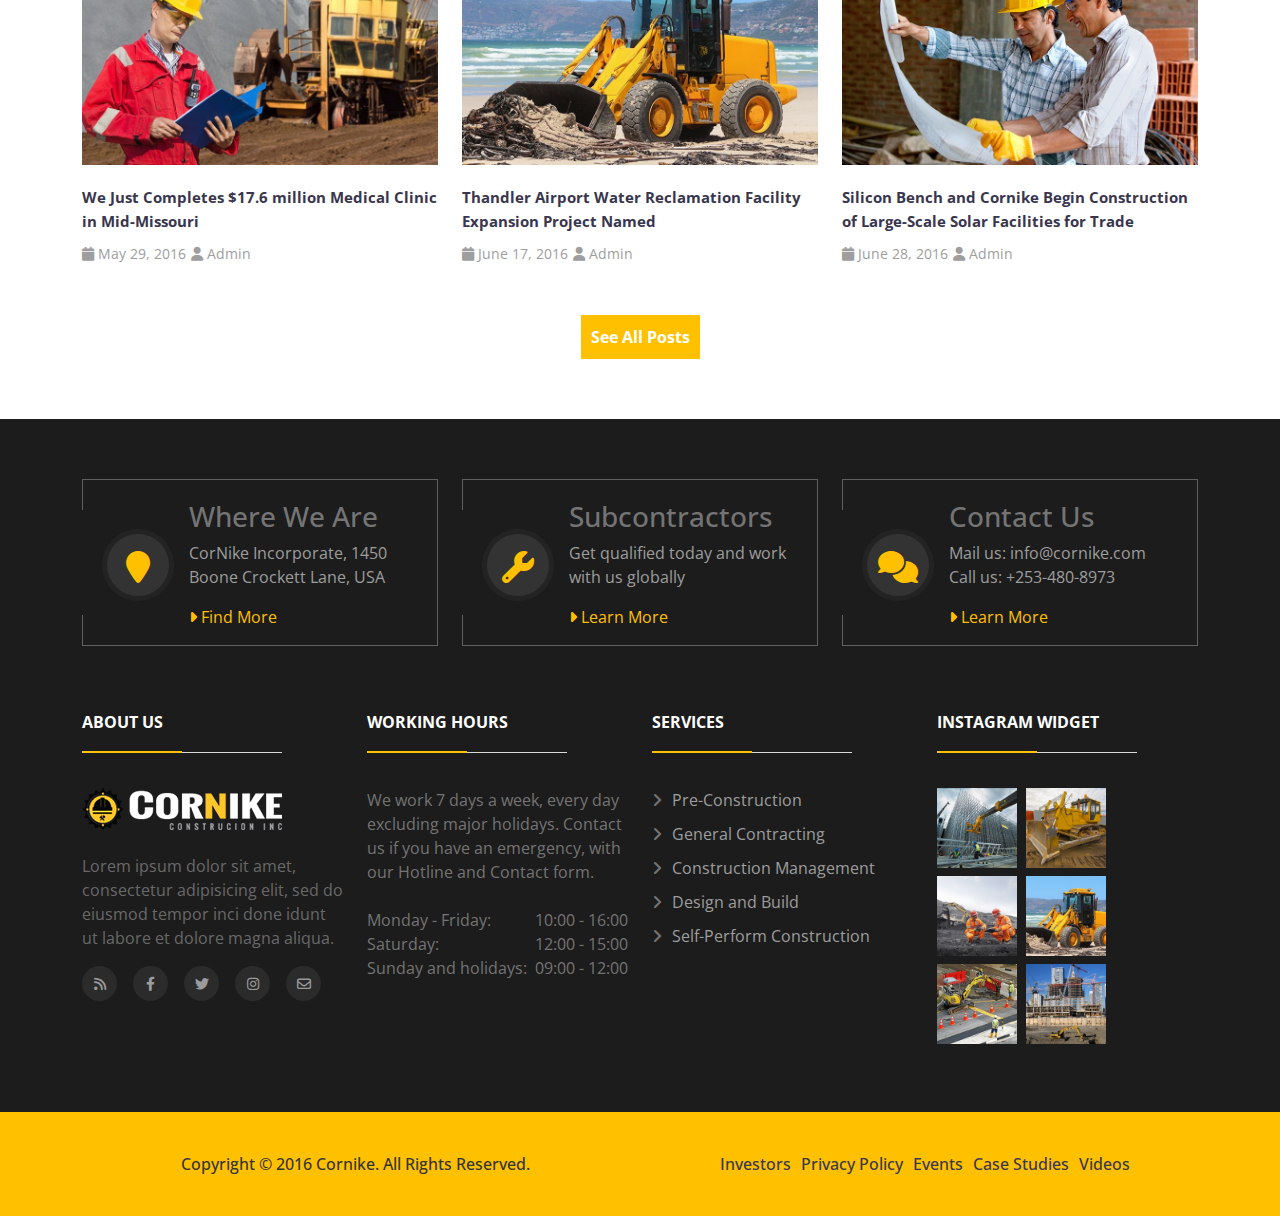
==== commit 42e1d261: "Add About Page" ====
--- a/index.html
+++ b/index.html
@@ -104,7 +104,9 @@
                     </a>
                   </li>
                   <li class="nav-item">
-                    <a class="nav-link" href="#">About us</a>
+                    <a class="nav-link" href="./about page/about.html"
+                      >About us</a
+                    >
                   </li>
                   <li class="nav-item">
                     <a class="nav-link" href="#">Services</a>
@@ -349,21 +351,21 @@
                   <figure>
                     <img
                       class="img-responsive bg-primary w-100"
-                      src="./Assets/Images/home/ts-features/1.jpg"
+                      src="../Assets/Images/home/ts-features/1.jpg"
                       alt=""
                     />
                   </figure>
                   <figure>
                     <img
                       class="img-responsive bg-primary w-100"
-                      src="./Assets/Images/home/ts-features/2.jpg"
+                      src="../Assets/Images/home/ts-features/2.jpg"
                       alt=""
                     />
                   </figure>
                   <figure>
                     <img
                       class="img-responsive bg-primary w-100"
-                      src="./Assets/Images/home/ts-features/3.jpg"
+                      src="../Assets/Images/home/ts-features/3.jpg"
                       alt=""
                     />
                   </figure>
--- a/Assets/css/global.css
+++ b/Assets/css/global.css
@@ -48,6 +48,66 @@
 
 a:hover {
     color: var(--main-color-2) !important;
+}
+
+.main-heading {
+    font-size: 34px;
+    line-height: 32px;
+    font-weight: 700;
+    margin-top: 0;
+    margin-bottom: 20px;
+    padding-bottom: 20px;
+    position: relative;
+    color: var(--main-color-3);
+}
+
+.main-heading::before {
+    content: "";
+    position: absolute;
+    bottom: -0.4px;
+    left: 50%;
+    transform: translateX(-50%);
+    -webkit-transform: translateX(-50%);
+    -moz-transform: translateX(-50%);
+    -ms-transform: translateX(-50%);
+    -o-transform: translateX(-50%);
+    width: 100px;
+    height: 2px;
+    background-color: var(--main-color-2);
+    z-index: 2;
+}
+
+.main-heading::after {
+    content: "";
+    position: absolute;
+    bottom: 0;
+    left: 50%;
+    transform: translateX(-50%);
+    height: 1px;
+    width: 200px;
+    background-color: #dadada;
+}
+
+.main-sub-heading {
+    max-width: 80%;
+    font-size: 16px;
+    margin: 0 auto 60px;
+    color: var(--fourthly-color);
+}
+
+.general-btn {
+    width: fit-content;
+    margin: 30px auto 0;
+    padding: 10px;
+    color: var(--white-color);
+    background-color: var(--main-color-2);
+    font-weight: 700;
+    cursor: pointer;
+    transition: var(--transition);
+    -webkit-transition: var(--transition);
+    -moz-transition: var(--transition);
+    -ms-transition: var(--transition);
+    -o-transition: var(--transition);
 }
 
 /* Start Header */
--- a/Assets/css/index.css
+++ b/Assets/css/index.css
@@ -126,6 +126,11 @@
     height: 100%;
 }
 
+.carousel-control-prev,
+.carousel-control-next {
+    z-index: 99;
+}
+
 .carousel-control-prev-icon,
 .carousel-control-next-icon {
     background-color: rgba(128, 128, 128, 0.611);
